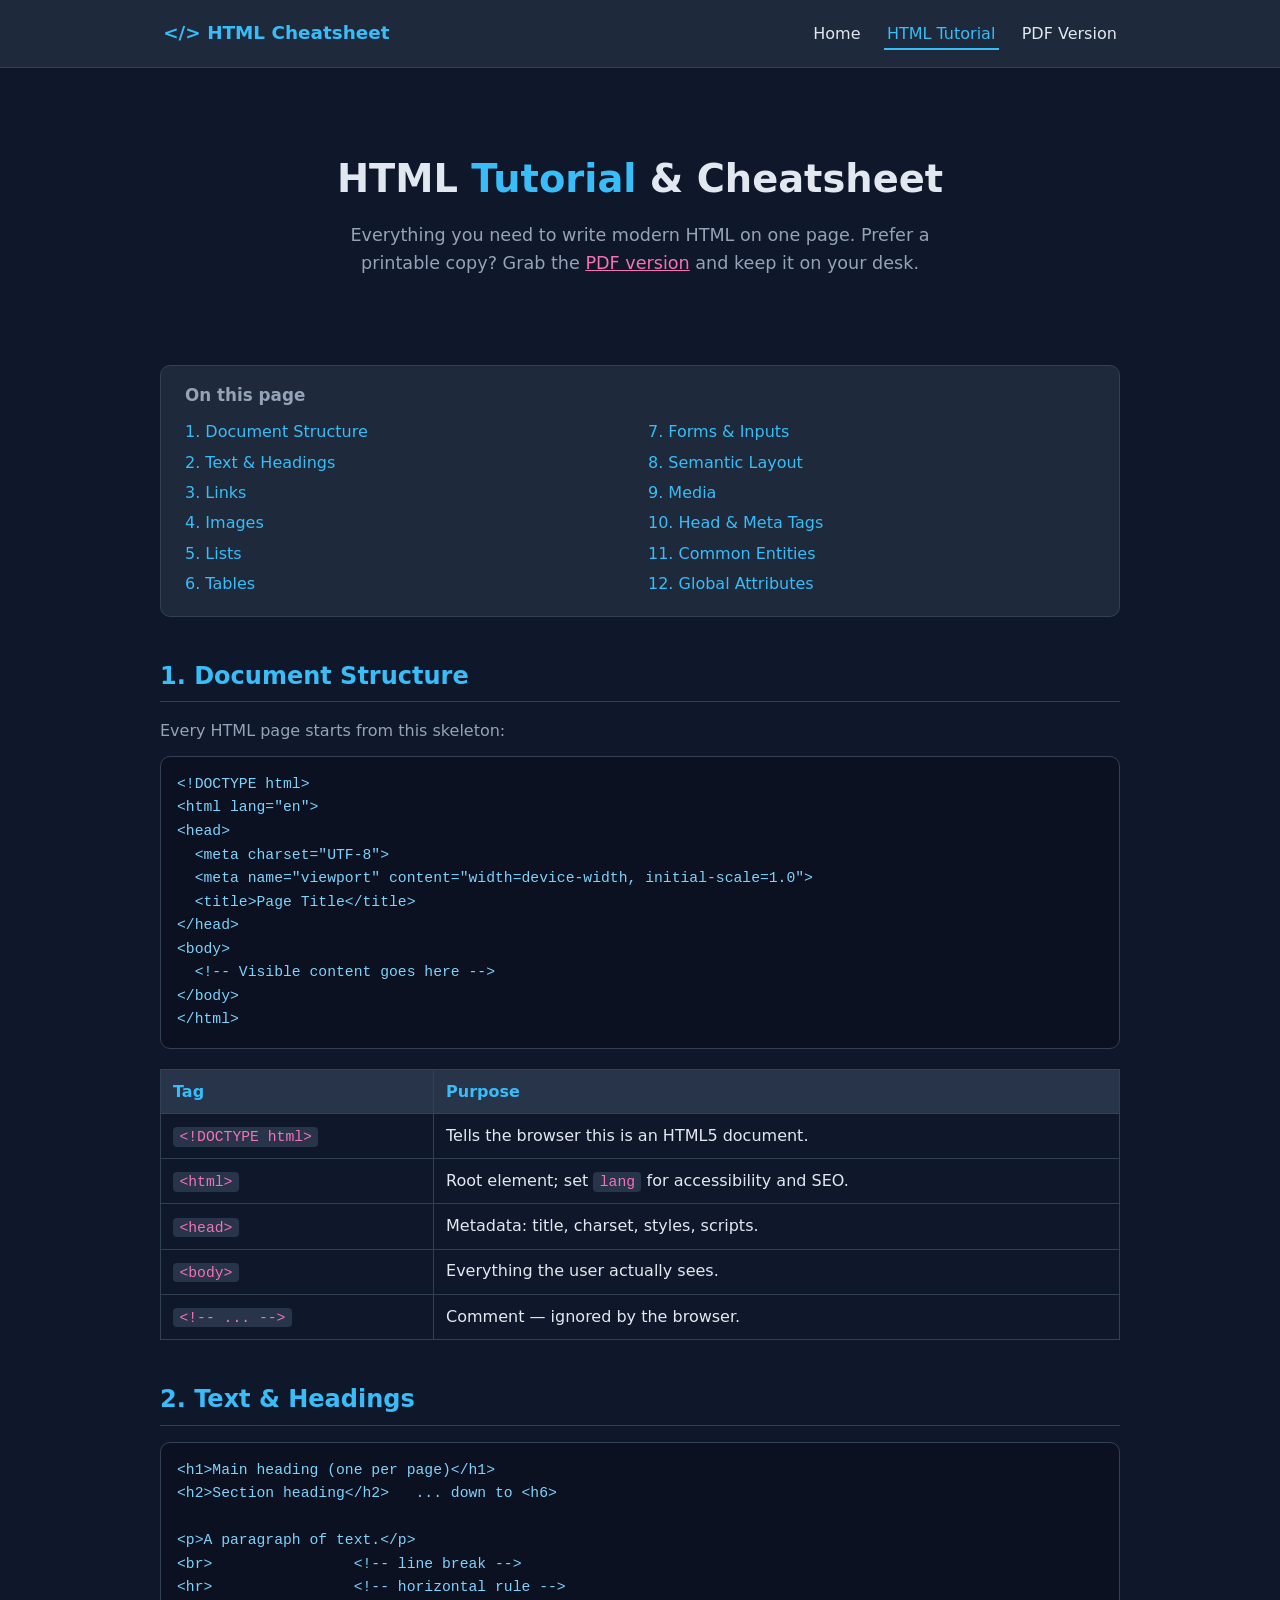
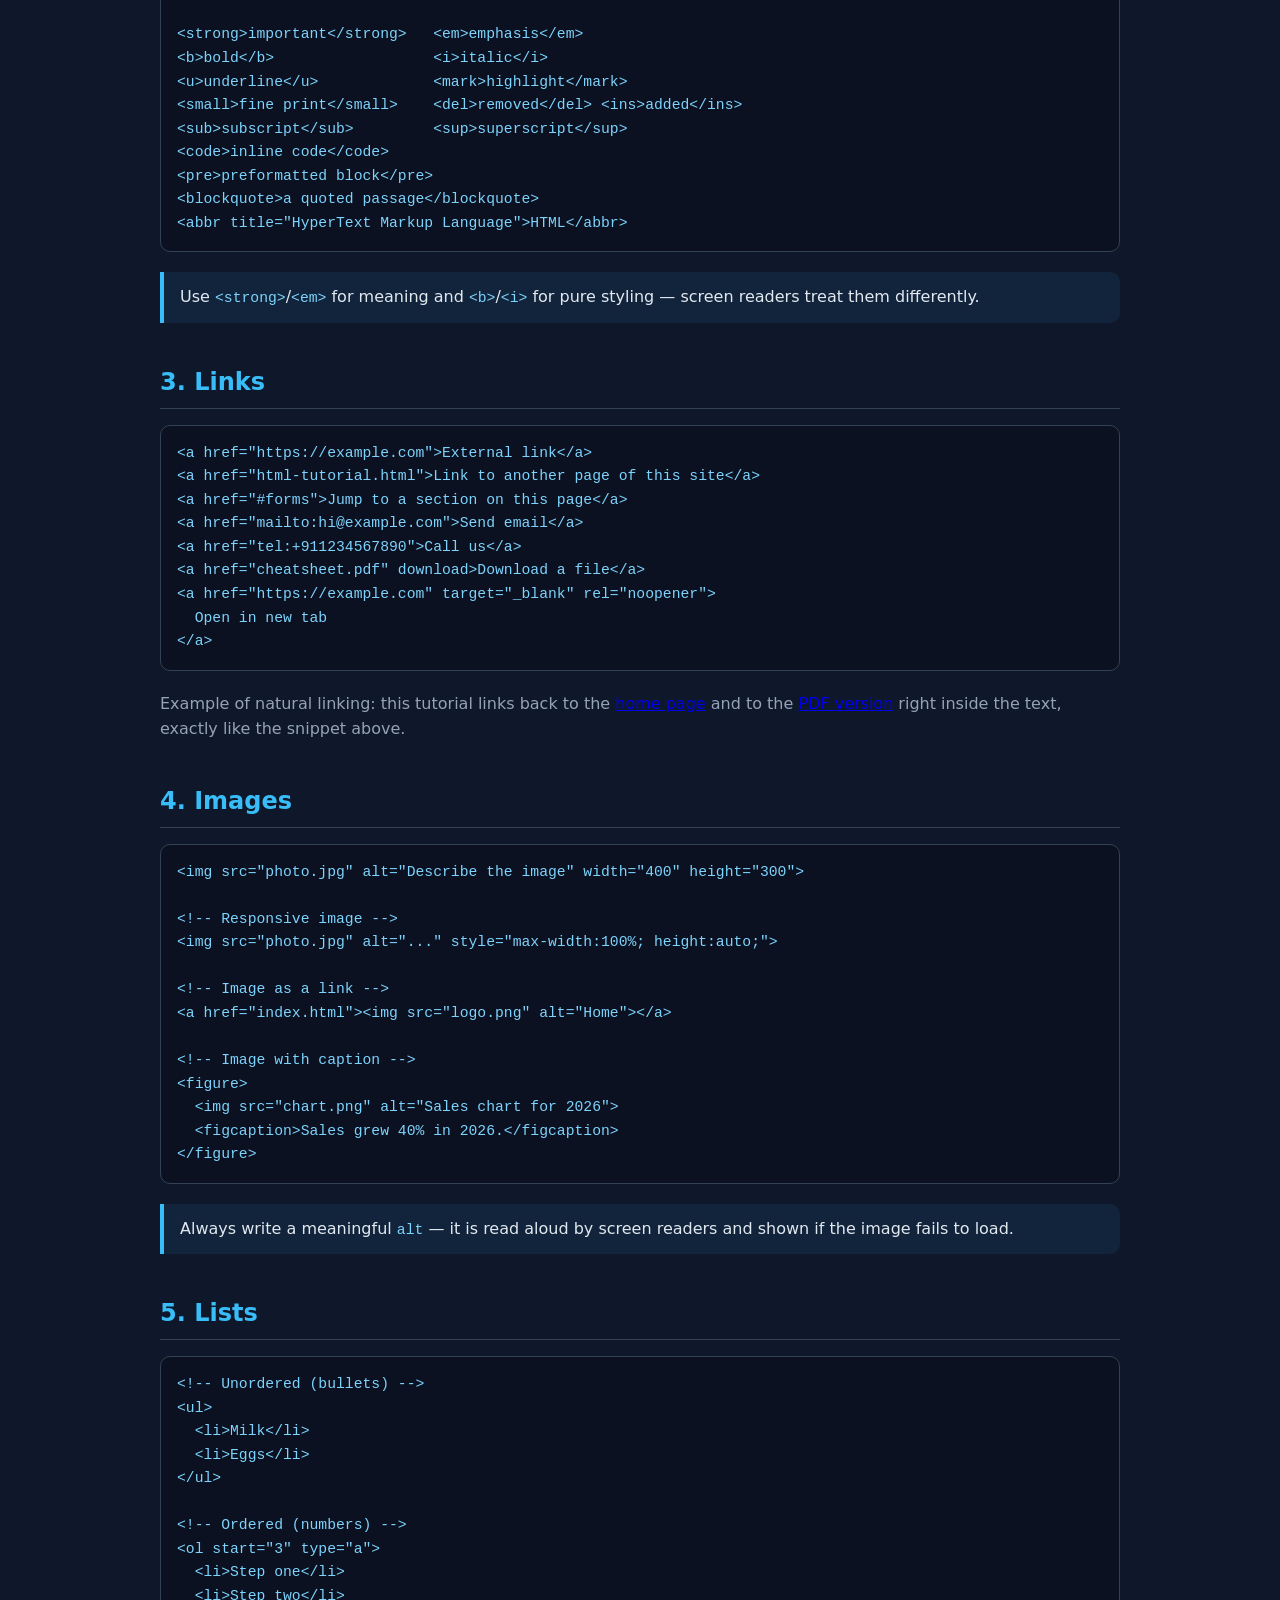
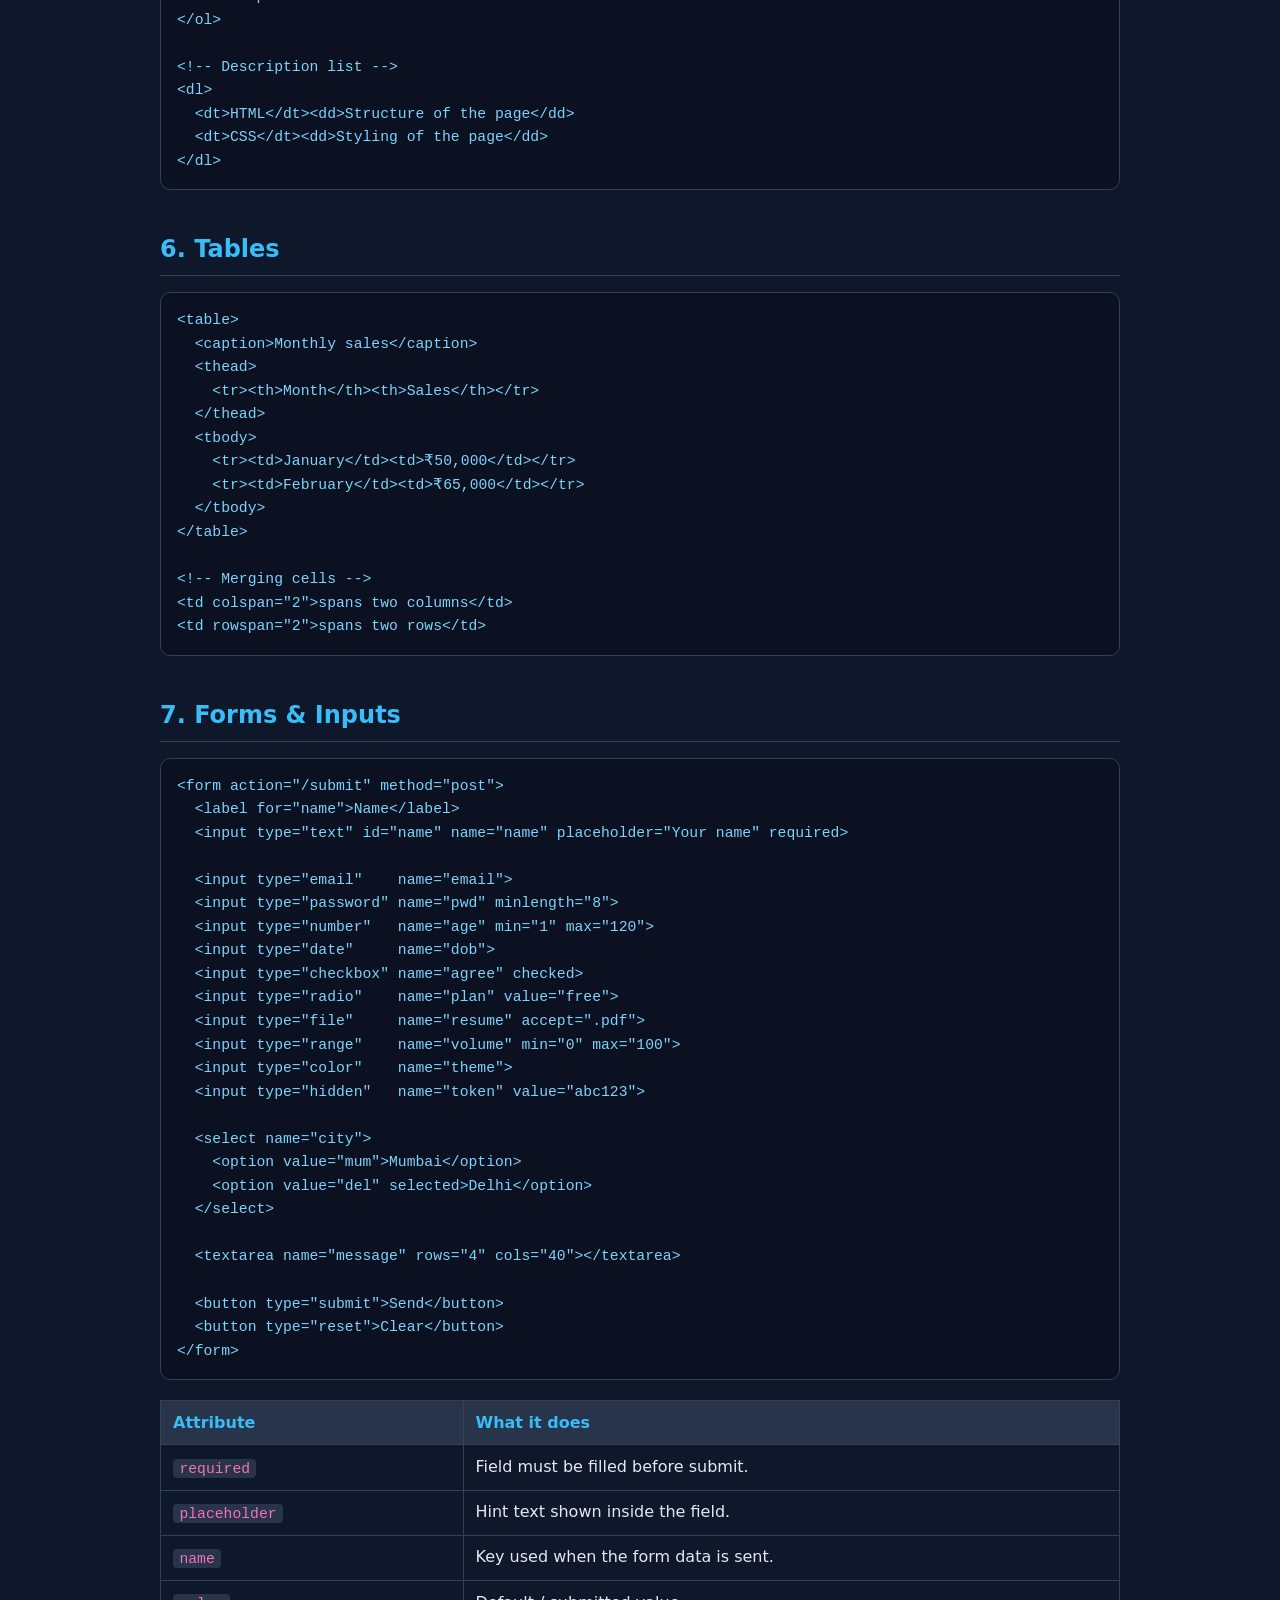
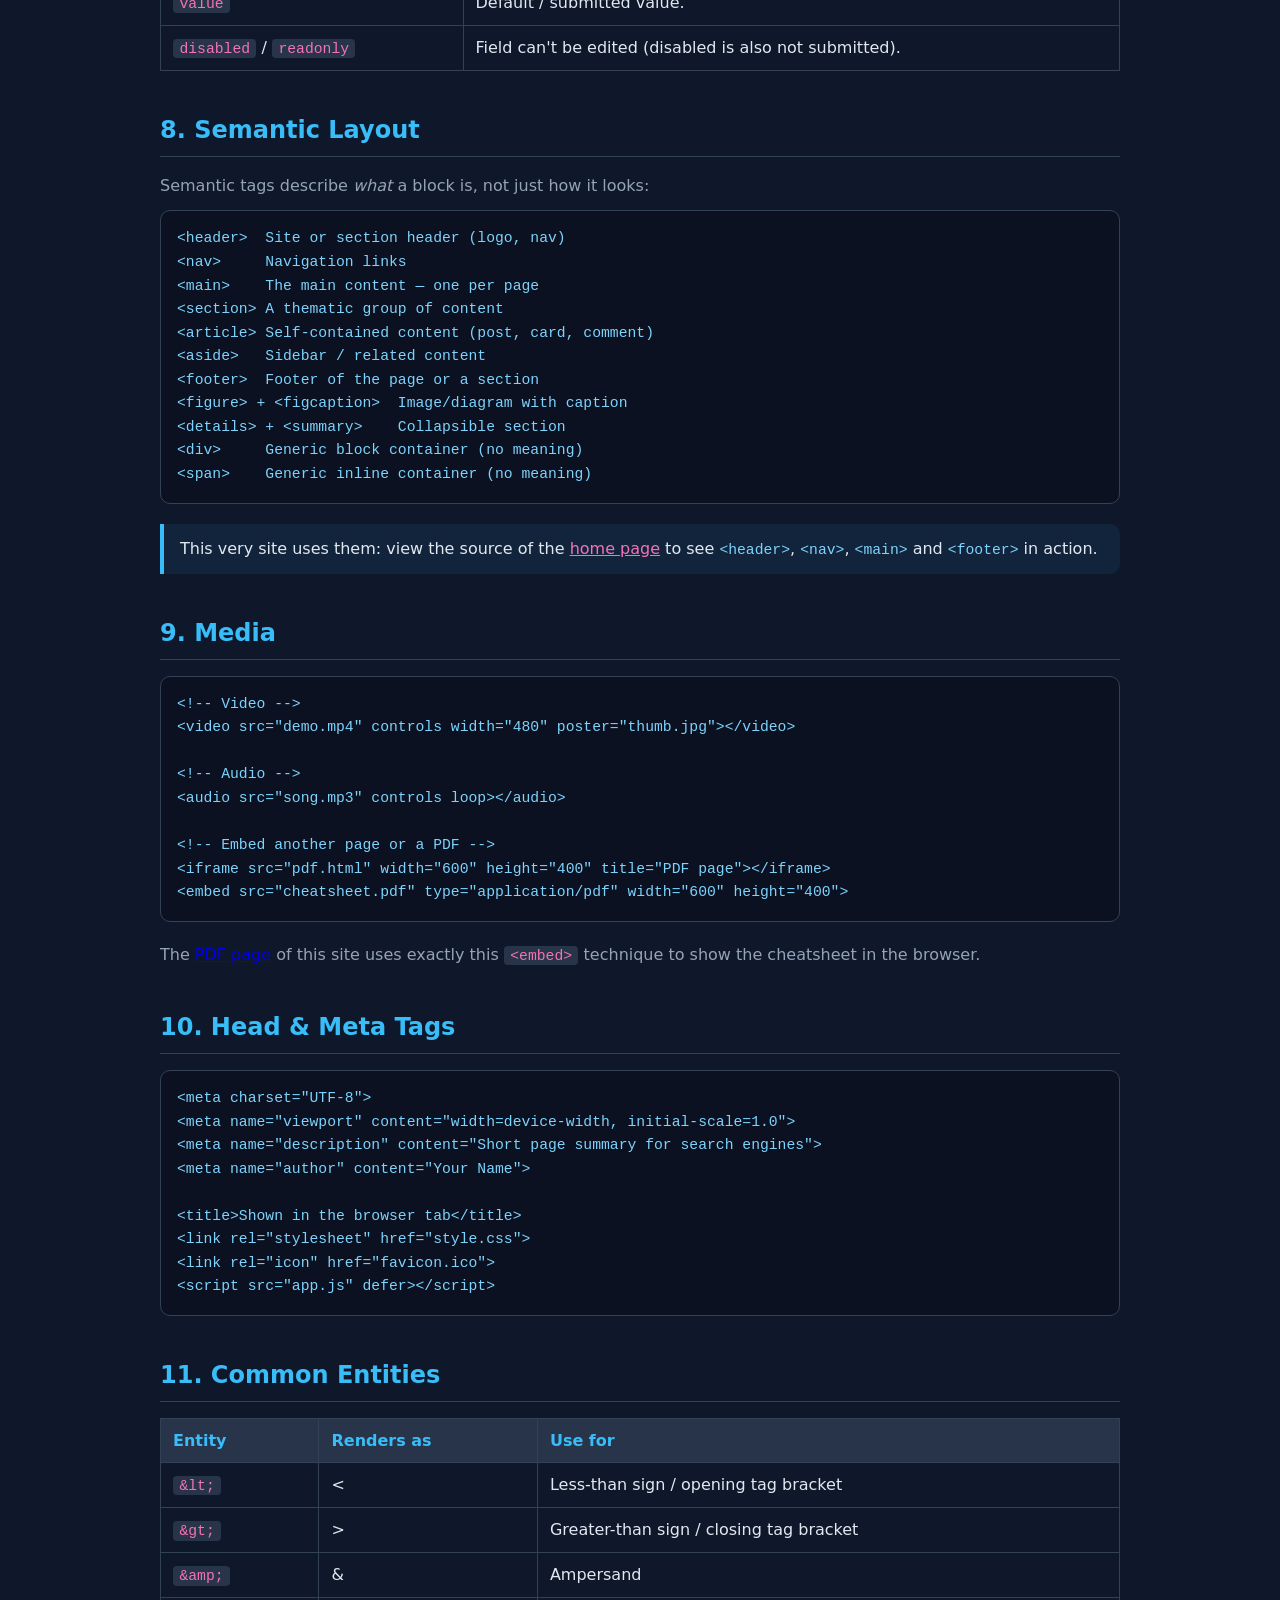
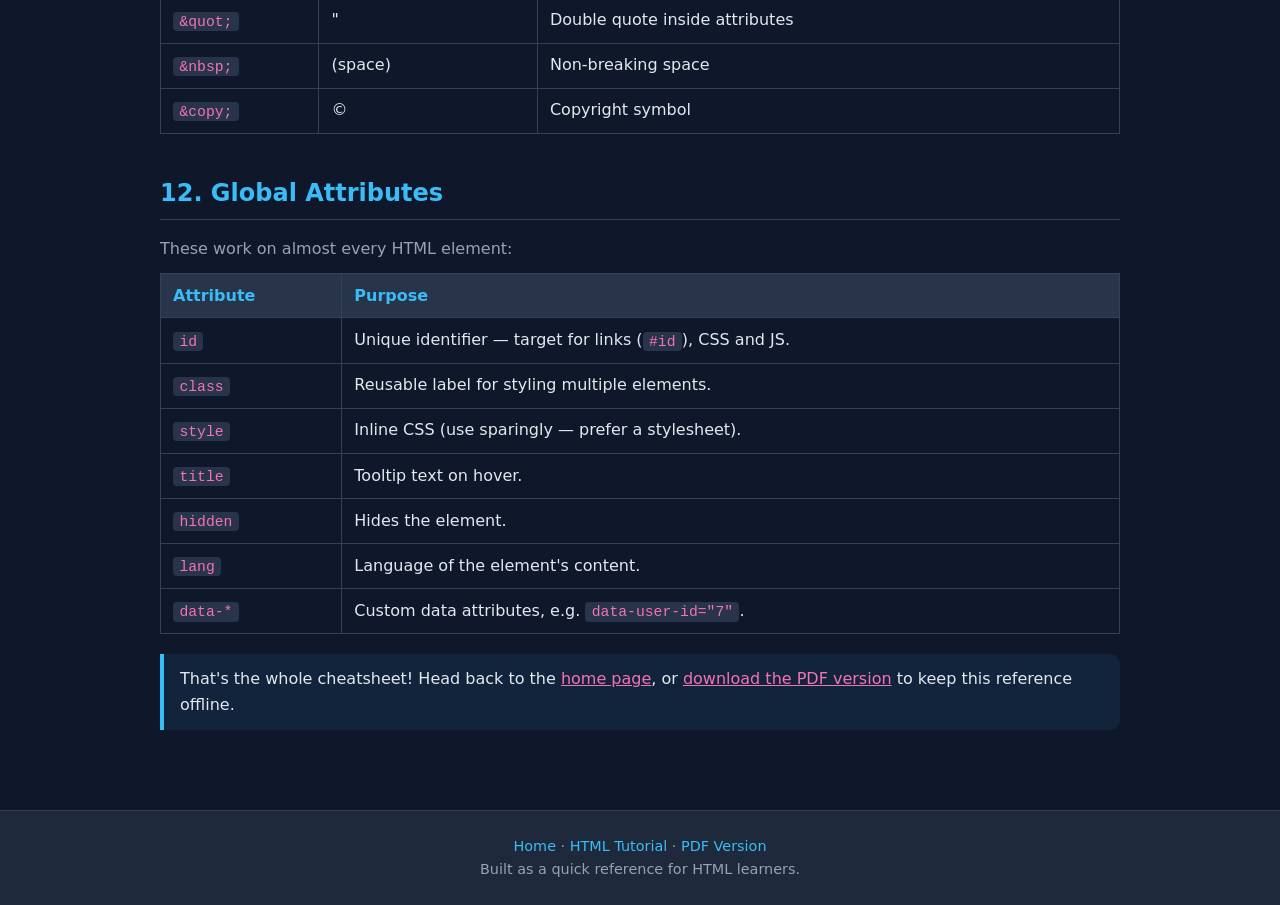
==== html-tutorial.html @ f1f3edaf "Add HTML cheatsheet site with home, tutorial and PDF pages" ====
<!DOCTYPE html>
<html lang="en">
<head>
  <meta charset="UTF-8">
  <meta name="viewport" content="width=device-width, initial-scale=1.0">
  <meta name="description" content="Complete HTML cheatsheet and tutorial: document structure, text, links, images, lists, tables, forms, semantic elements, media and meta tags.">
  <title>HTML Tutorial — HTML Cheatsheet</title>
  <link rel="stylesheet" href="style.css">
</head>
<body>

  <header>
    <nav class="nav">
      <a class="brand" href="index.html">&lt;/&gt; HTML Cheatsheet</a>
      <ul>
        <li><a href="index.html">Home</a></li>
        <li><a href="html-tutorial.html" class="active">HTML Tutorial</a></li>
        <li><a href="pdf.html">PDF Version</a></li>
      </ul>
    </nav>
  </header>

  <main>
    <section class="hero">
      <h1>HTML <span>Tutorial</span> &amp; Cheatsheet</h1>
      <p>
        Everything you need to write modern HTML on one page. Prefer a printable copy?
        Grab the <a href="pdf.html" style="color:var(--accent-2)">PDF version</a> and keep it on your desk.
      </p>
    </section>

    <nav class="toc" aria-label="Table of contents">
      <h2>On this page</h2>
      <ul>
        <li><a href="#structure">1. Document Structure</a></li>
        <li><a href="#text">2. Text &amp; Headings</a></li>
        <li><a href="#links">3. Links</a></li>
        <li><a href="#images">4. Images</a></li>
        <li><a href="#lists">5. Lists</a></li>
        <li><a href="#tables">6. Tables</a></li>
        <li><a href="#forms">7. Forms &amp; Inputs</a></li>
        <li><a href="#semantic">8. Semantic Layout</a></li>
        <li><a href="#media">9. Media</a></li>
        <li><a href="#meta">10. Head &amp; Meta Tags</a></li>
        <li><a href="#entities">11. Common Entities</a></li>
        <li><a href="#attributes">12. Global Attributes</a></li>
      </ul>
    </nav>

    <section class="sheet" id="structure">
      <h2>1. Document Structure</h2>
      <p>Every HTML page starts from this skeleton:</p>
      <pre><code>&lt;!DOCTYPE html&gt;
&lt;html lang="en"&gt;
&lt;head&gt;
  &lt;meta charset="UTF-8"&gt;
  &lt;meta name="viewport" content="width=device-width, initial-scale=1.0"&gt;
  &lt;title&gt;Page Title&lt;/title&gt;
&lt;/head&gt;
&lt;body&gt;
  &lt;!-- Visible content goes here --&gt;
&lt;/body&gt;
&lt;/html&gt;</code></pre>
      <table>
        <tr><th>Tag</th><th>Purpose</th></tr>
        <tr><td><code>&lt;!DOCTYPE html&gt;</code></td><td>Tells the browser this is an HTML5 document.</td></tr>
        <tr><td><code>&lt;html&gt;</code></td><td>Root element; set <code>lang</code> for accessibility and SEO.</td></tr>
        <tr><td><code>&lt;head&gt;</code></td><td>Metadata: title, charset, styles, scripts.</td></tr>
        <tr><td><code>&lt;body&gt;</code></td><td>Everything the user actually sees.</td></tr>
        <tr><td><code>&lt;!-- ... --&gt;</code></td><td>Comment — ignored by the browser.</td></tr>
      </table>
    </section>

    <section class="sheet" id="text">
      <h2>2. Text &amp; Headings</h2>
      <pre><code>&lt;h1&gt;Main heading (one per page)&lt;/h1&gt;
&lt;h2&gt;Section heading&lt;/h2&gt;   ... down to &lt;h6&gt;

&lt;p&gt;A paragraph of text.&lt;/p&gt;
&lt;br&gt;                &lt;!-- line break --&gt;
&lt;hr&gt;                &lt;!-- horizontal rule --&gt;

&lt;strong&gt;important&lt;/strong&gt;   &lt;em&gt;emphasis&lt;/em&gt;
&lt;b&gt;bold&lt;/b&gt;                  &lt;i&gt;italic&lt;/i&gt;
&lt;u&gt;underline&lt;/u&gt;             &lt;mark&gt;highlight&lt;/mark&gt;
&lt;small&gt;fine print&lt;/small&gt;    &lt;del&gt;removed&lt;/del&gt; &lt;ins&gt;added&lt;/ins&gt;
&lt;sub&gt;subscript&lt;/sub&gt;         &lt;sup&gt;superscript&lt;/sup&gt;
&lt;code&gt;inline code&lt;/code&gt;
&lt;pre&gt;preformatted block&lt;/pre&gt;
&lt;blockquote&gt;a quoted passage&lt;/blockquote&gt;
&lt;abbr title="HyperText Markup Language"&gt;HTML&lt;/abbr&gt;</code></pre>
      <div class="note">
        Use <code>&lt;strong&gt;</code>/<code>&lt;em&gt;</code> for meaning and
        <code>&lt;b&gt;</code>/<code>&lt;i&gt;</code> for pure styling — screen readers treat them differently.
      </div>
    </section>

    <section class="sheet" id="links">
      <h2>3. Links</h2>
      <pre><code>&lt;a href="https://example.com"&gt;External link&lt;/a&gt;
&lt;a href="html-tutorial.html"&gt;Link to another page of this site&lt;/a&gt;
&lt;a href="#forms"&gt;Jump to a section on this page&lt;/a&gt;
&lt;a href="mailto:hi@example.com"&gt;Send email&lt;/a&gt;
&lt;a href="tel:+911234567890"&gt;Call us&lt;/a&gt;
&lt;a href="cheatsheet.pdf" download&gt;Download a file&lt;/a&gt;
&lt;a href="https://example.com" target="_blank" rel="noopener"&gt;
  Open in new tab
&lt;/a&gt;</code></pre>
      <p>
        Example of natural linking: this tutorial links back to the
        <a href="index.html">home page</a> and to the <a href="pdf.html">PDF version</a>
        right inside the text, exactly like the snippet above.
      </p>
    </section>

    <section class="sheet" id="images">
      <h2>4. Images</h2>
      <pre><code>&lt;img src="photo.jpg" alt="Describe the image" width="400" height="300"&gt;

&lt;!-- Responsive image --&gt;
&lt;img src="photo.jpg" alt="..." style="max-width:100%; height:auto;"&gt;

&lt;!-- Image as a link --&gt;
&lt;a href="index.html"&gt;&lt;img src="logo.png" alt="Home"&gt;&lt;/a&gt;

&lt;!-- Image with caption --&gt;
&lt;figure&gt;
  &lt;img src="chart.png" alt="Sales chart for 2026"&gt;
  &lt;figcaption&gt;Sales grew 40% in 2026.&lt;/figcaption&gt;
&lt;/figure&gt;</code></pre>
      <div class="note">Always write a meaningful <code>alt</code> — it is read aloud by screen readers and shown if the image fails to load.</div>
    </section>

    <section class="sheet" id="lists">
      <h2>5. Lists</h2>
      <pre><code>&lt;!-- Unordered (bullets) --&gt;
&lt;ul&gt;
  &lt;li&gt;Milk&lt;/li&gt;
  &lt;li&gt;Eggs&lt;/li&gt;
&lt;/ul&gt;

&lt;!-- Ordered (numbers) --&gt;
&lt;ol start="3" type="a"&gt;
  &lt;li&gt;Step one&lt;/li&gt;
  &lt;li&gt;Step two&lt;/li&gt;
&lt;/ol&gt;

&lt;!-- Description list --&gt;
&lt;dl&gt;
  &lt;dt&gt;HTML&lt;/dt&gt;&lt;dd&gt;Structure of the page&lt;/dd&gt;
  &lt;dt&gt;CSS&lt;/dt&gt;&lt;dd&gt;Styling of the page&lt;/dd&gt;
&lt;/dl&gt;</code></pre>
    </section>

    <section class="sheet" id="tables">
      <h2>6. Tables</h2>
      <pre><code>&lt;table&gt;
  &lt;caption&gt;Monthly sales&lt;/caption&gt;
  &lt;thead&gt;
    &lt;tr&gt;&lt;th&gt;Month&lt;/th&gt;&lt;th&gt;Sales&lt;/th&gt;&lt;/tr&gt;
  &lt;/thead&gt;
  &lt;tbody&gt;
    &lt;tr&gt;&lt;td&gt;January&lt;/td&gt;&lt;td&gt;₹50,000&lt;/td&gt;&lt;/tr&gt;
    &lt;tr&gt;&lt;td&gt;February&lt;/td&gt;&lt;td&gt;₹65,000&lt;/td&gt;&lt;/tr&gt;
  &lt;/tbody&gt;
&lt;/table&gt;

&lt;!-- Merging cells --&gt;
&lt;td colspan="2"&gt;spans two columns&lt;/td&gt;
&lt;td rowspan="2"&gt;spans two rows&lt;/td&gt;</code></pre>
    </section>

    <section class="sheet" id="forms">
      <h2>7. Forms &amp; Inputs</h2>
      <pre><code>&lt;form action="/submit" method="post"&gt;
  &lt;label for="name"&gt;Name&lt;/label&gt;
  &lt;input type="text" id="name" name="name" placeholder="Your name" required&gt;

  &lt;input type="email"    name="email"&gt;
  &lt;input type="password" name="pwd" minlength="8"&gt;
  &lt;input type="number"   name="age" min="1" max="120"&gt;
  &lt;input type="date"     name="dob"&gt;
  &lt;input type="checkbox" name="agree" checked&gt;
  &lt;input type="radio"    name="plan" value="free"&gt;
  &lt;input type="file"     name="resume" accept=".pdf"&gt;
  &lt;input type="range"    name="volume" min="0" max="100"&gt;
  &lt;input type="color"    name="theme"&gt;
  &lt;input type="hidden"   name="token" value="abc123"&gt;

  &lt;select name="city"&gt;
    &lt;option value="mum"&gt;Mumbai&lt;/option&gt;
    &lt;option value="del" selected&gt;Delhi&lt;/option&gt;
  &lt;/select&gt;

  &lt;textarea name="message" rows="4" cols="40"&gt;&lt;/textarea&gt;

  &lt;button type="submit"&gt;Send&lt;/button&gt;
  &lt;button type="reset"&gt;Clear&lt;/button&gt;
&lt;/form&gt;</code></pre>
      <table>
        <tr><th>Attribute</th><th>What it does</th></tr>
        <tr><td><code>required</code></td><td>Field must be filled before submit.</td></tr>
        <tr><td><code>placeholder</code></td><td>Hint text shown inside the field.</td></tr>
        <tr><td><code>name</code></td><td>Key used when the form data is sent.</td></tr>
        <tr><td><code>value</code></td><td>Default / submitted value.</td></tr>
        <tr><td><code>disabled</code> / <code>readonly</code></td><td>Field can't be edited (disabled is also not submitted).</td></tr>
      </table>
    </section>

    <section class="sheet" id="semantic">
      <h2>8. Semantic Layout</h2>
      <p>Semantic tags describe <em>what</em> a block is, not just how it looks:</p>
      <pre><code>&lt;header&gt;  Site or section header (logo, nav)
&lt;nav&gt;     Navigation links
&lt;main&gt;    The main content — one per page
&lt;section&gt; A thematic group of content
&lt;article&gt; Self-contained content (post, card, comment)
&lt;aside&gt;   Sidebar / related content
&lt;footer&gt;  Footer of the page or a section
&lt;figure&gt; + &lt;figcaption&gt;  Image/diagram with caption
&lt;details&gt; + &lt;summary&gt;    Collapsible section
&lt;div&gt;     Generic block container (no meaning)
&lt;span&gt;    Generic inline container (no meaning)</code></pre>
      <div class="note">
        This very site uses them: view the source of the
        <a href="index.html">home page</a> to see <code>&lt;header&gt;</code>,
        <code>&lt;nav&gt;</code>, <code>&lt;main&gt;</code> and <code>&lt;footer&gt;</code> in action.
      </div>
    </section>

    <section class="sheet" id="media">
      <h2>9. Media</h2>
      <pre><code>&lt;!-- Video --&gt;
&lt;video src="demo.mp4" controls width="480" poster="thumb.jpg"&gt;&lt;/video&gt;

&lt;!-- Audio --&gt;
&lt;audio src="song.mp3" controls loop&gt;&lt;/audio&gt;

&lt;!-- Embed another page or a PDF --&gt;
&lt;iframe src="pdf.html" width="600" height="400" title="PDF page"&gt;&lt;/iframe&gt;
&lt;embed src="cheatsheet.pdf" type="application/pdf" width="600" height="400"&gt;</code></pre>
      <p>
        The <a href="pdf.html">PDF page</a> of this site uses exactly this
        <code>&lt;embed&gt;</code> technique to show the cheatsheet in the browser.
      </p>
    </section>

    <section class="sheet" id="meta">
      <h2>10. Head &amp; Meta Tags</h2>
      <pre><code>&lt;meta charset="UTF-8"&gt;
&lt;meta name="viewport" content="width=device-width, initial-scale=1.0"&gt;
&lt;meta name="description" content="Short page summary for search engines"&gt;
&lt;meta name="author" content="Your Name"&gt;

&lt;title&gt;Shown in the browser tab&lt;/title&gt;
&lt;link rel="stylesheet" href="style.css"&gt;
&lt;link rel="icon" href="favicon.ico"&gt;
&lt;script src="app.js" defer&gt;&lt;/script&gt;</code></pre>
    </section>

    <section class="sheet" id="entities">
      <h2>11. Common Entities</h2>
      <table>
        <tr><th>Entity</th><th>Renders as</th><th>Use for</th></tr>
        <tr><td><code>&amp;lt;</code></td><td>&lt;</td><td>Less-than sign / opening tag bracket</td></tr>
        <tr><td><code>&amp;gt;</code></td><td>&gt;</td><td>Greater-than sign / closing tag bracket</td></tr>
        <tr><td><code>&amp;amp;</code></td><td>&amp;</td><td>Ampersand</td></tr>
        <tr><td><code>&amp;quot;</code></td><td>"</td><td>Double quote inside attributes</td></tr>
        <tr><td><code>&amp;nbsp;</code></td><td>(space)</td><td>Non-breaking space</td></tr>
        <tr><td><code>&amp;copy;</code></td><td>©</td><td>Copyright symbol</td></tr>
      </table>
    </section>

    <section class="sheet" id="attributes">
      <h2>12. Global Attributes</h2>
      <p>These work on almost every HTML element:</p>
      <table>
        <tr><th>Attribute</th><th>Purpose</th></tr>
        <tr><td><code>id</code></td><td>Unique identifier — target for links (<code>#id</code>), CSS and JS.</td></tr>
        <tr><td><code>class</code></td><td>Reusable label for styling multiple elements.</td></tr>
        <tr><td><code>style</code></td><td>Inline CSS (use sparingly — prefer a stylesheet).</td></tr>
        <tr><td><code>title</code></td><td>Tooltip text on hover.</td></tr>
        <tr><td><code>hidden</code></td><td>Hides the element.</td></tr>
        <tr><td><code>lang</code></td><td>Language of the element's content.</td></tr>
        <tr><td><code>data-*</code></td><td>Custom data attributes, e.g. <code>data-user-id="7"</code>.</td></tr>
      </table>

      <div class="note">
        That's the whole cheatsheet! Head back to the <a href="index.html">home page</a>,
        or <a href="pdf.html">download the PDF version</a> to keep this reference offline.
      </div>
    </section>
  </main>

  <footer>
    <p>
      <a href="index.html">Home</a> ·
      <a href="html-tutorial.html">HTML Tutorial</a> ·
      <a href="pdf.html">PDF Version</a>
    </p>
    <p>Built as a quick reference for HTML learners.</p>
  </footer>

</body>
</html>
---- style.css ----
/* Shared styles for the HTML Cheatsheet site */
:root {
  --bg: #0f172a;
  --surface: #1e293b;
  --surface-2: #273449;
  --text: #e2e8f0;
  --muted: #94a3b8;
  --accent: #38bdf8;
  --accent-2: #f472b6;
  --code-bg: #0b1120;
  --border: #334155;
  --radius: 10px;
}

* {
  margin: 0;
  padding: 0;
  box-sizing: border-box;
}

body {
  font-family: "Segoe UI", system-ui, -apple-system, sans-serif;
  background: var(--bg);
  color: var(--text);
  line-height: 1.6;
}

/* ---------- Navigation ---------- */
header {
  background: var(--surface);
  border-bottom: 1px solid var(--border);
  position: sticky;
  top: 0;
  z-index: 10;
}

.nav {
  max-width: 1000px;
  margin: 0 auto;
  padding: 0.75rem 1.25rem;
  display: flex;
  align-items: center;
  justify-content: space-between;
  flex-wrap: wrap;
  gap: 0.5rem;
}

.nav .brand {
  font-weight: 700;
  font-size: 1.15rem;
  color: var(--accent);
  text-decoration: none;
}

.nav ul {
  display: flex;
  gap: 1.25rem;
  list-style: none;
}

.nav a {
  color: var(--text);
  text-decoration: none;
  padding: 0.35rem 0.2rem;
  border-bottom: 2px solid transparent;
}

.nav a:hover {
  color: var(--accent);
}

.nav a.active {
  color: var(--accent);
  border-bottom-color: var(--accent);
}

/* ---------- Layout ---------- */
main {
  max-width: 1000px;
  margin: 0 auto;
  padding: 2rem 1.25rem 4rem;
}

.hero {
  text-align: center;
  padding: 3rem 1rem 2.5rem;
}

.hero h1 {
  font-size: 2.4rem;
  margin-bottom: 0.75rem;
}

.hero h1 span {
  color: var(--accent);
}

.hero p {
  color: var(--muted);
  max-width: 640px;
  margin: 0 auto 1.5rem;
  font-size: 1.1rem;
}

.btn {
  display: inline-block;
  padding: 0.7rem 1.4rem;
  border-radius: var(--radius);
  text-decoration: none;
  font-weight: 600;
  margin: 0.25rem;
}

.btn-primary {
  background: var(--accent);
  color: #082f49;
}

.btn-primary:hover {
  background: #7dd3fc;
}

.btn-outline {
  border: 1px solid var(--accent);
  color: var(--accent);
}

.btn-outline:hover {
  background: rgba(56, 189, 248, 0.12);
}

.cards {
  display: grid;
  grid-template-columns: repeat(auto-fit, minmax(260px, 1fr));
  gap: 1.25rem;
  margin-top: 1.5rem;
}

.card {
  background: var(--surface);
  border: 1px solid var(--border);
  border-radius: var(--radius);
  padding: 1.5rem;
}

.card h3 {
  margin-bottom: 0.5rem;
  color: var(--accent);
}

.card p {
  color: var(--muted);
  margin-bottom: 1rem;
}

.card a.more {
  color: var(--accent-2);
  text-decoration: none;
  font-weight: 600;
}

.card a.more:hover {
  text-decoration: underline;
}

/* ---------- Cheatsheet sections ---------- */
section.sheet {
  margin-top: 2.5rem;
}

section.sheet h2 {
  color: var(--accent);
  border-bottom: 1px solid var(--border);
  padding-bottom: 0.4rem;
  margin-bottom: 1rem;
}

section.sheet p {
  color: var(--muted);
  margin-bottom: 0.75rem;
}

pre {
  background: var(--code-bg);
  border: 1px solid var(--border);
  border-radius: var(--radius);
  padding: 1rem;
  overflow-x: auto;
  margin: 0.75rem 0 1.25rem;
}

code {
  font-family: Consolas, "Courier New", monospace;
  font-size: 0.92rem;
  color: #7dd3fc;
}

p code, li code, td code {
  background: var(--surface-2);
  padding: 0.1rem 0.4rem;
  border-radius: 4px;
  color: var(--accent-2);
}

table {
  width: 100%;
  border-collapse: collapse;
  margin: 0.75rem 0 1.25rem;
}

th, td {
  border: 1px solid var(--border);
  padding: 0.55rem 0.75rem;
  text-align: left;
  vertical-align: top;
}

th {
  background: var(--surface-2);
  color: var(--accent);
}

td {
  color: var(--text);
}

.toc {
  background: var(--surface);
  border: 1px solid var(--border);
  border-radius: var(--radius);
  padding: 1rem 1.5rem;
  margin-top: 1.5rem;
}

.toc h2 {
  font-size: 1.05rem;
  color: var(--muted);
  margin-bottom: 0.5rem;
}

.toc ul {
  columns: 2;
  list-style: none;
}

.toc a {
  color: var(--accent);
  text-decoration: none;
  line-height: 1.9;
}

.toc a:hover {
  text-decoration: underline;
}

.note {
  background: rgba(56, 189, 248, 0.08);
  border-left: 4px solid var(--accent);
  border-radius: 0 var(--radius) var(--radius) 0;
  padding: 0.75rem 1rem;
  margin: 1rem 0;
  color: var(--text);
}

.note a {
  color: var(--accent-2);
}

/* ---------- PDF page ---------- */
.pdf-frame {
  width: 100%;
  height: 75vh;
  border: 1px solid var(--border);
  border-radius: var(--radius);
  background: #fff;
  margin-top: 1.25rem;
}

/* ---------- Footer ---------- */
footer {
  border-top: 1px solid var(--border);
  background: var(--surface);
  padding: 1.5rem 1.25rem;
  text-align: center;
  color: var(--muted);
  font-size: 0.9rem;
}

footer a {
  color: var(--accent);
  text-decoration: none;
}

footer a:hover {
  text-decoration: underline;
}

@media (max-width: 600px) {
  .hero h1 { font-size: 1.8rem; }
  .toc ul { columns: 1; }
}
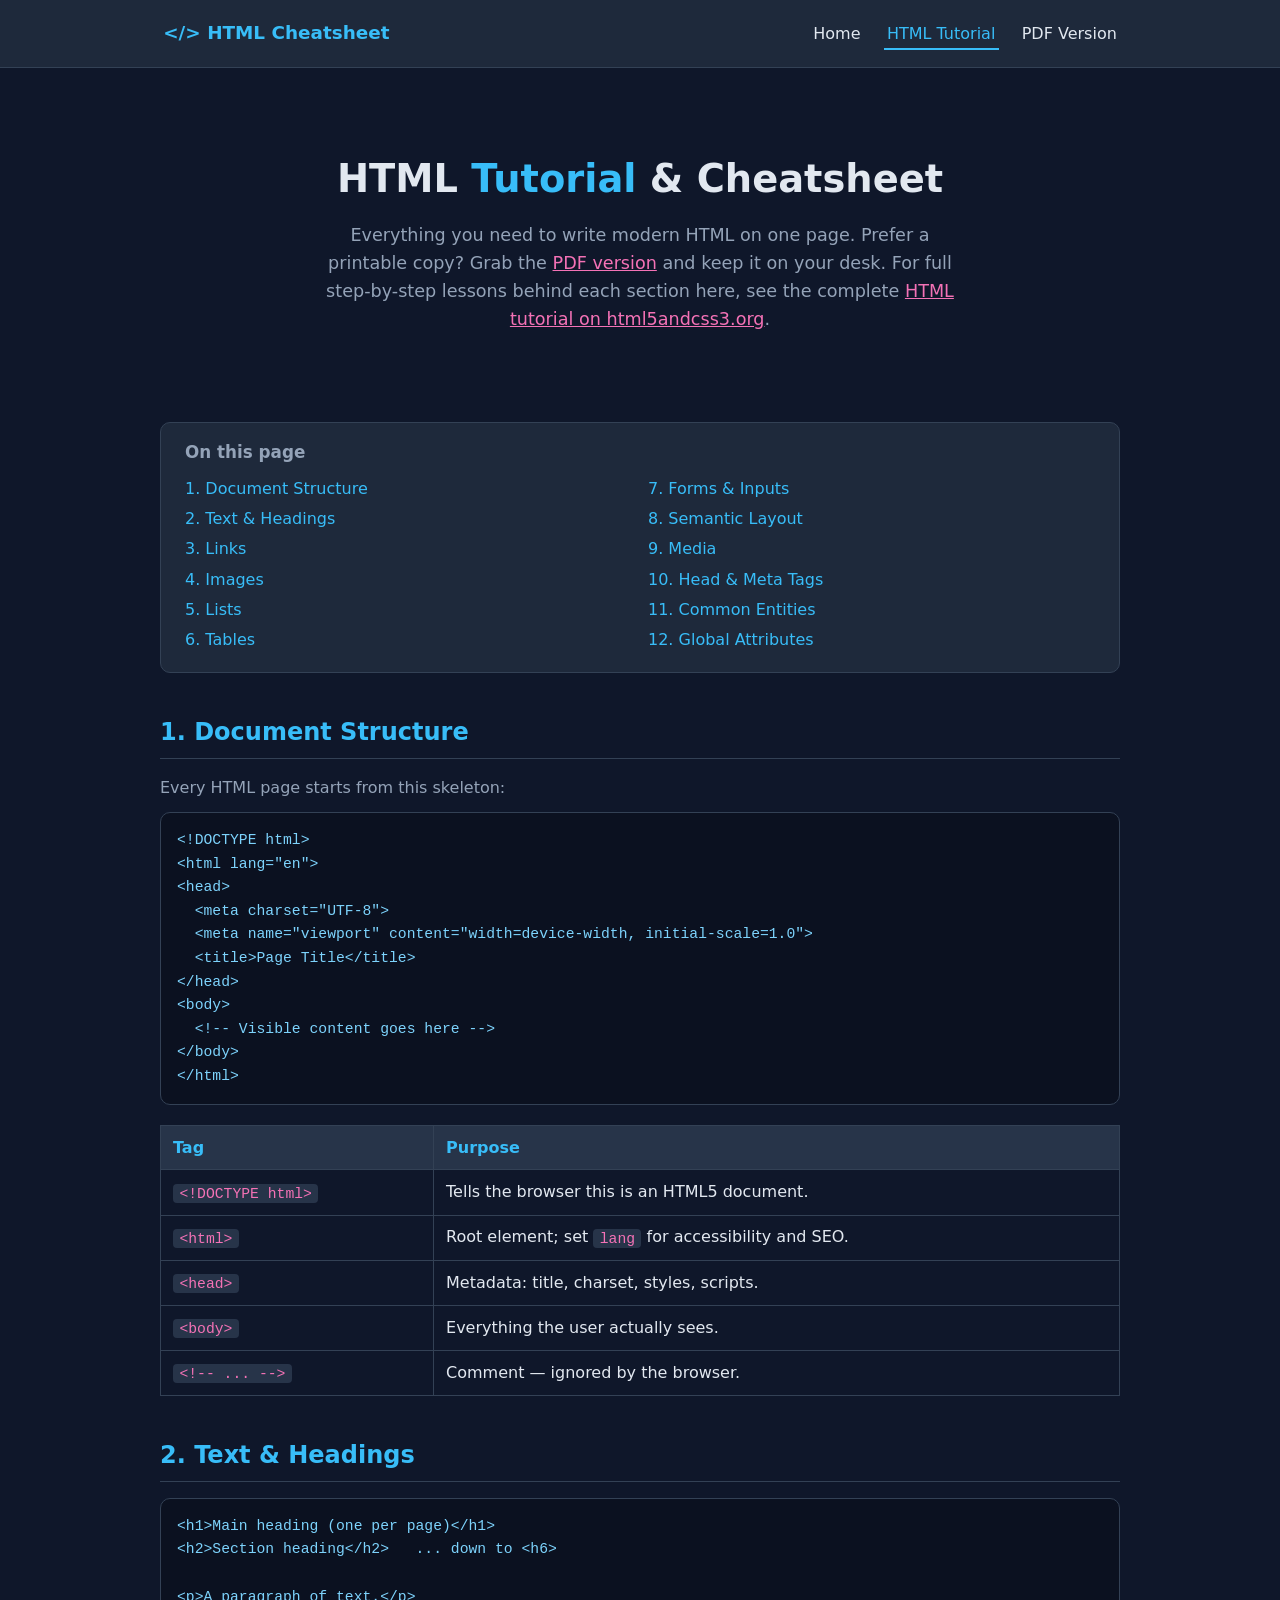
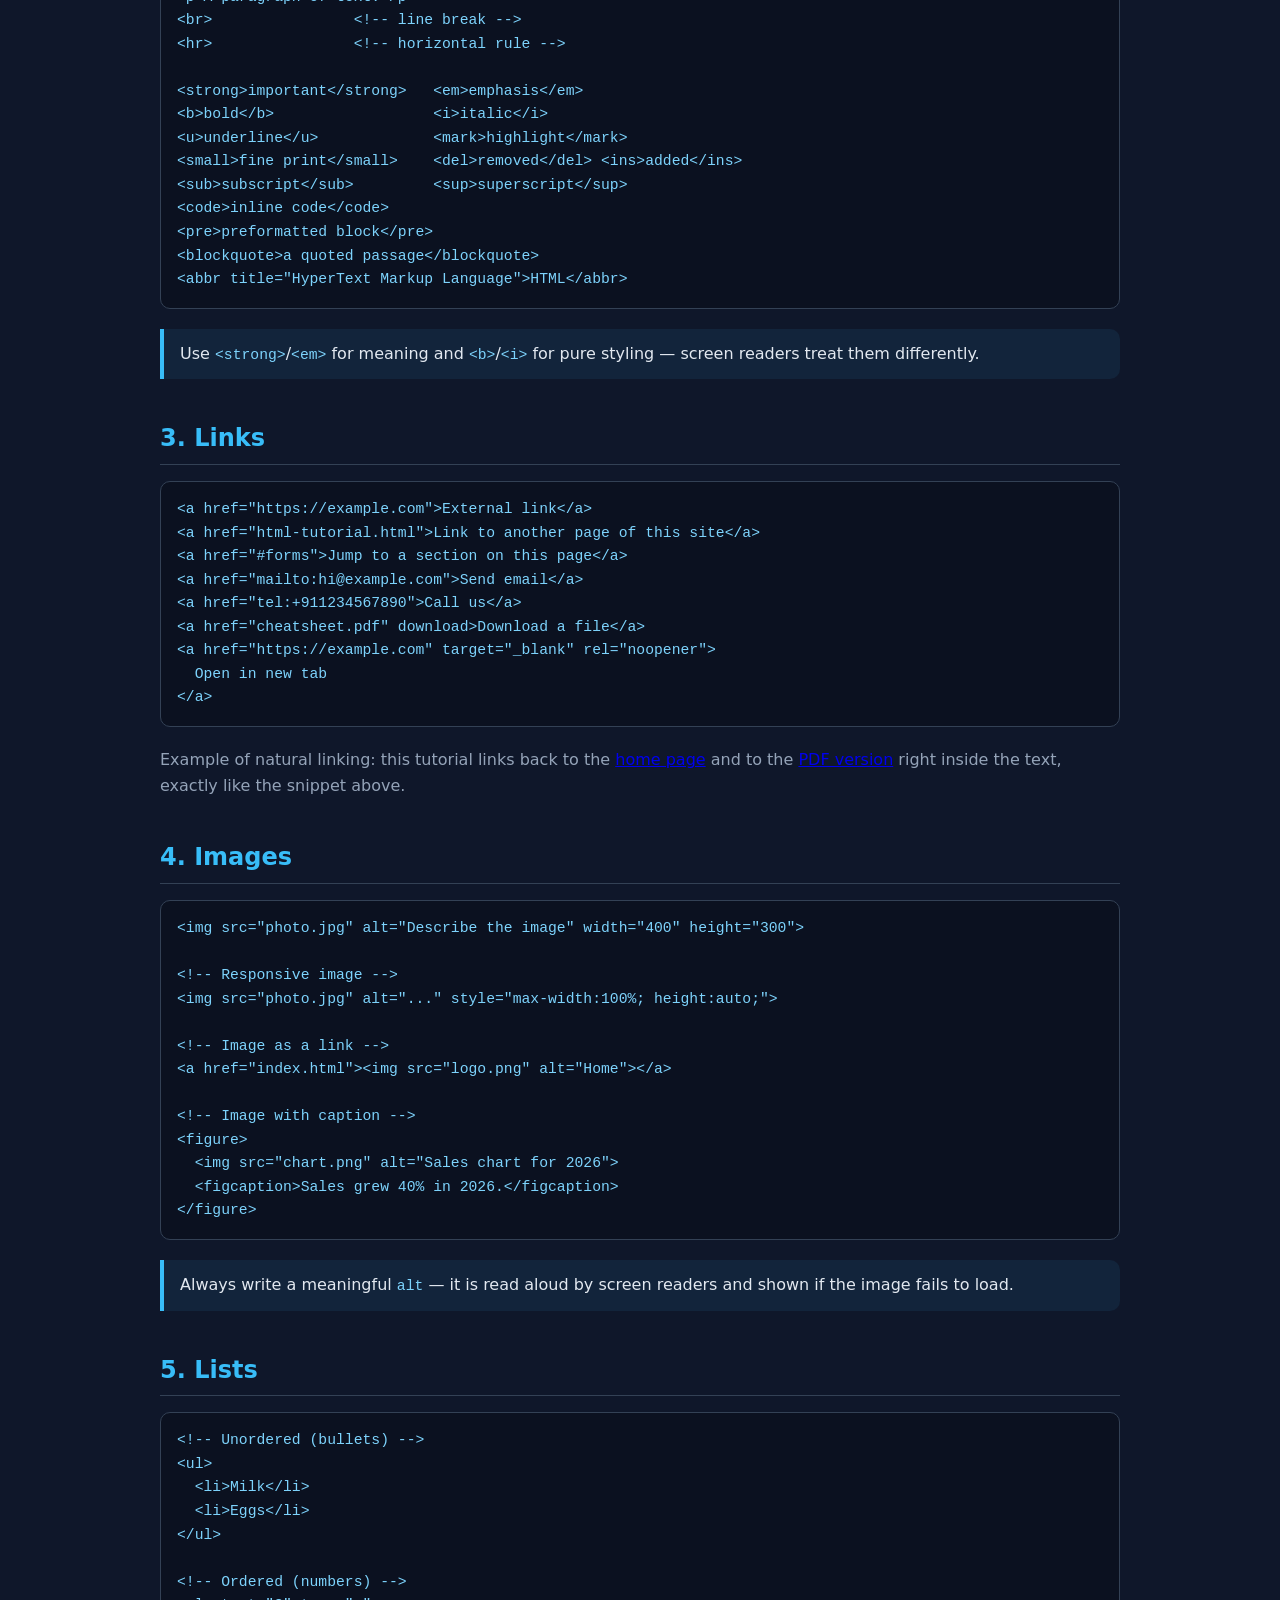
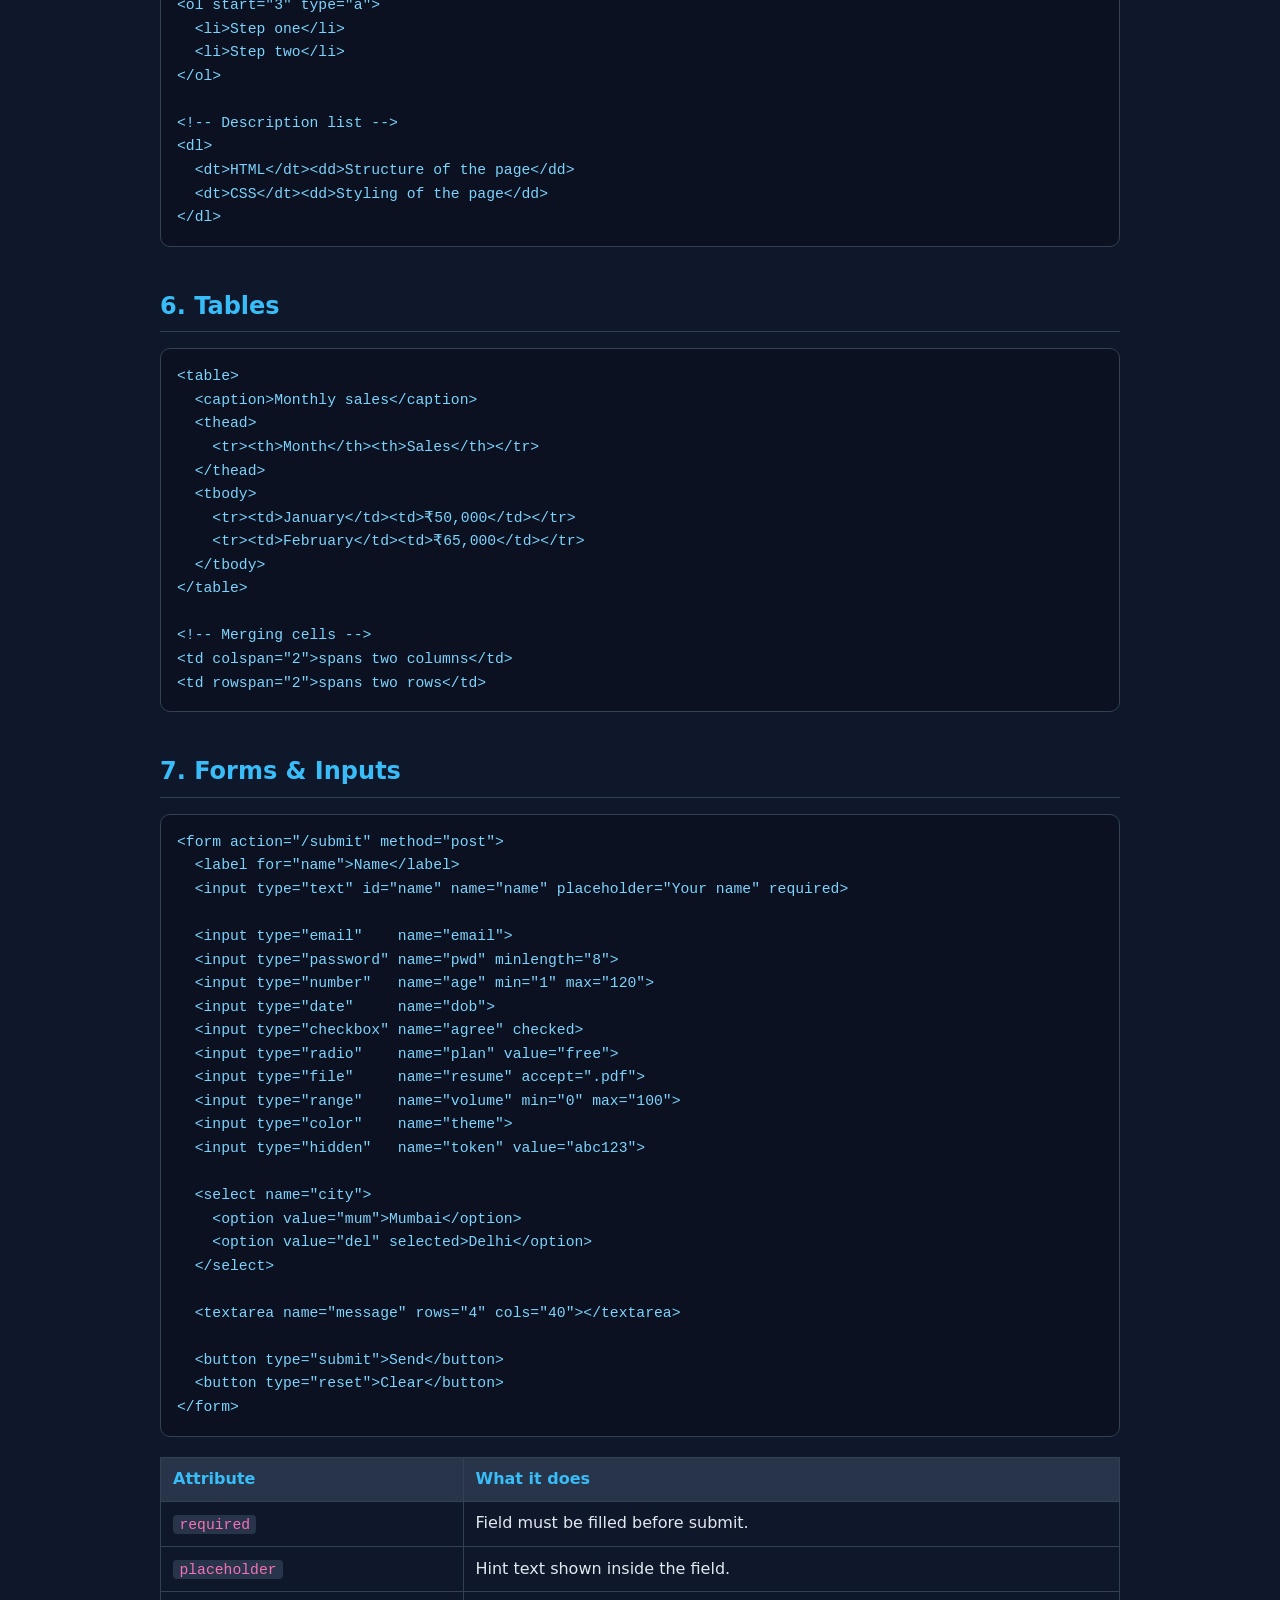
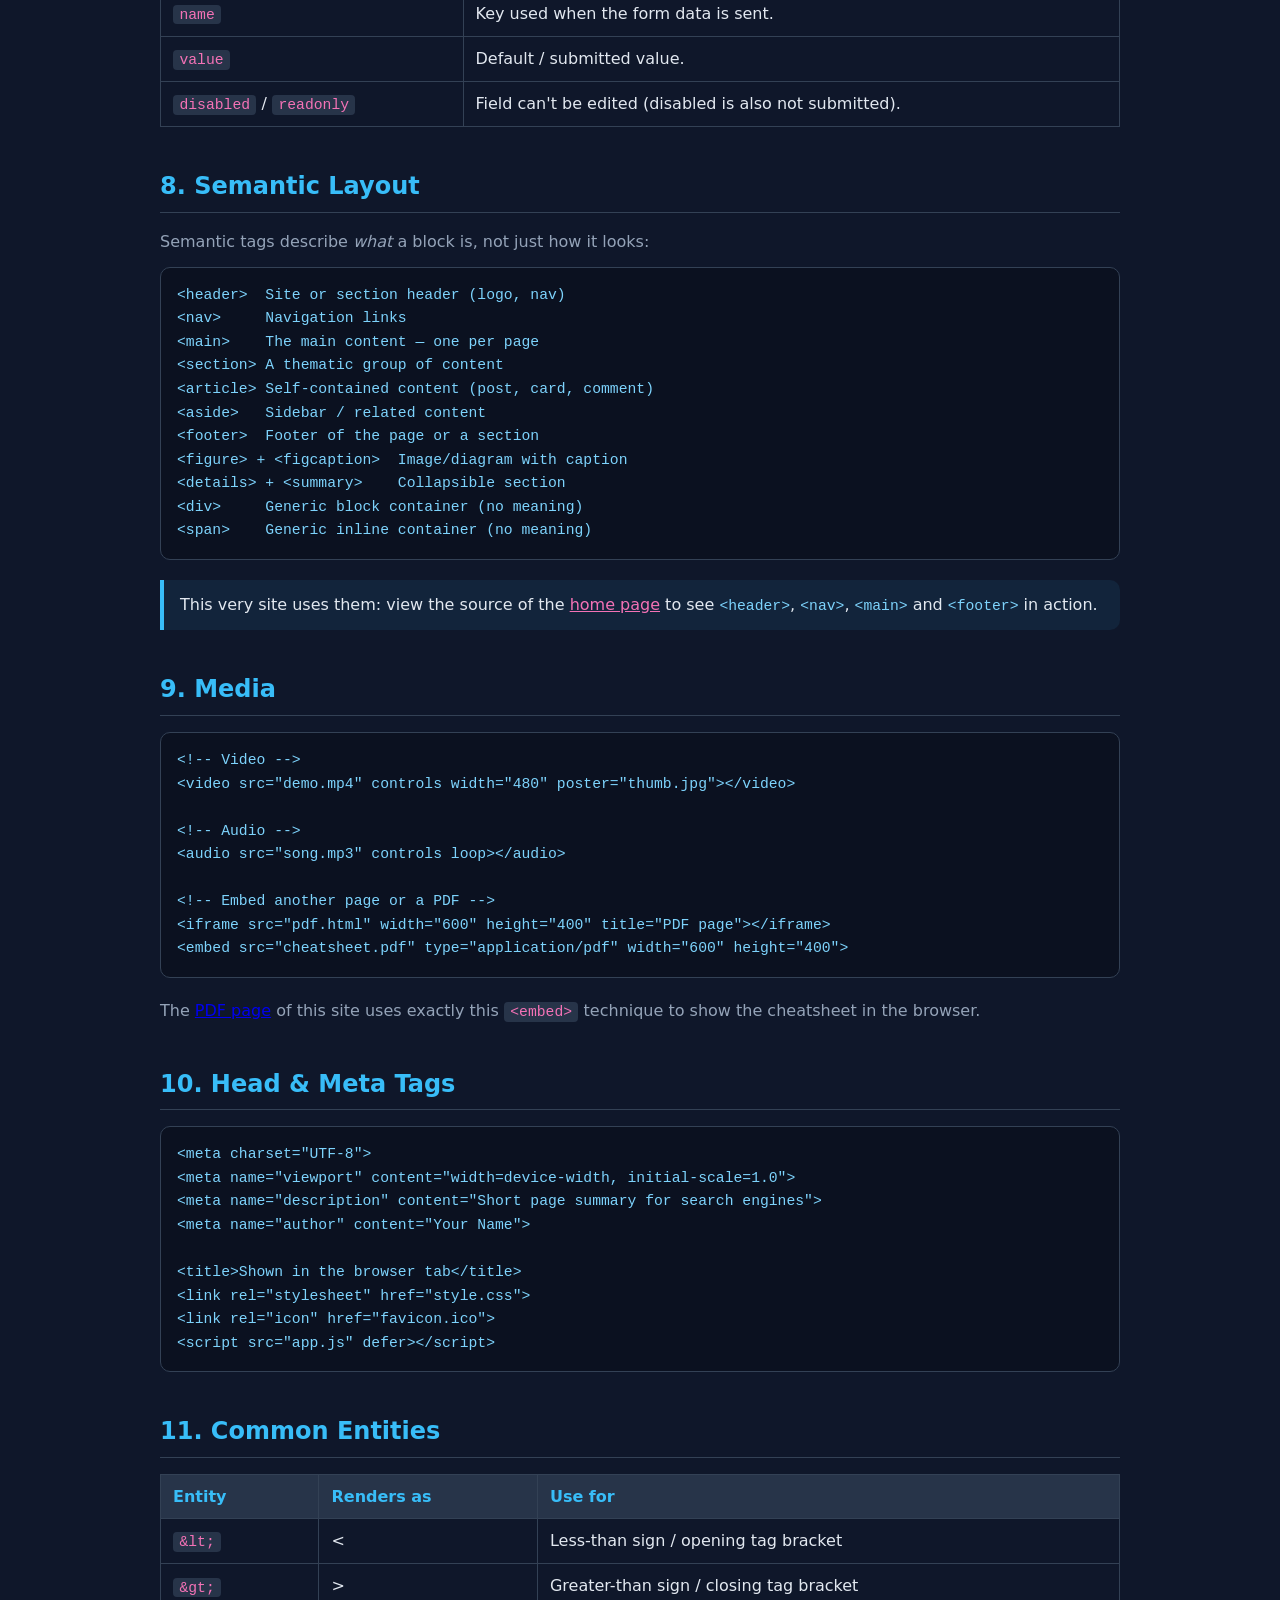
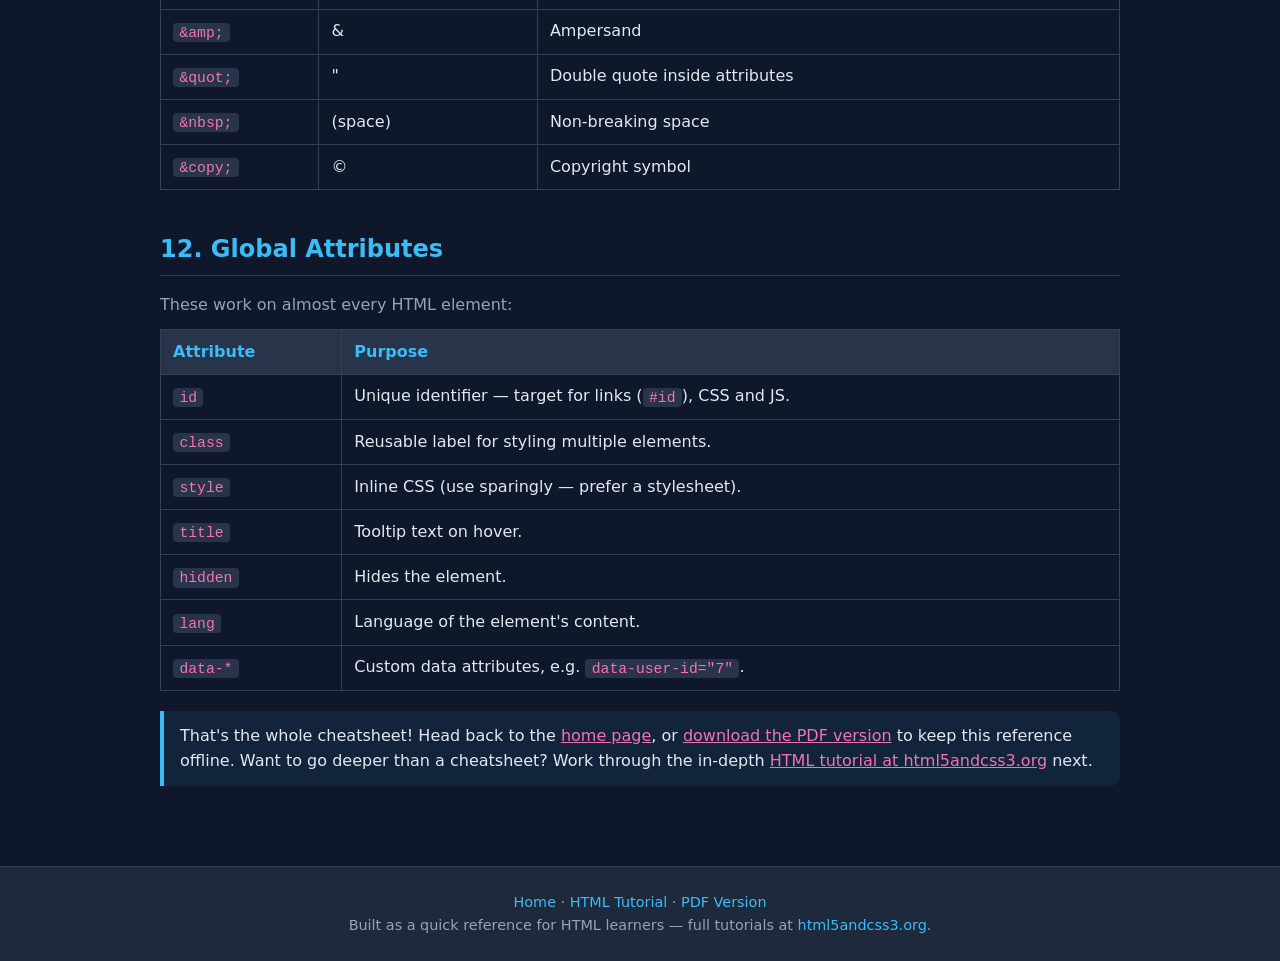
==== commit 8739ce73: "Add natural backlinks to html5andcss3.org pages" ====
--- a/html-tutorial.html
+++ b/html-tutorial.html
@@ -26,6 +26,8 @@
       <p>
         Everything you need to write modern HTML on one page. Prefer a printable copy?
         Grab the <a href="pdf.html" style="color:var(--accent-2)">PDF version</a> and keep it on your desk.
+        For full step-by-step lessons behind each section here, see the complete
+        <a href="https://html5andcss3.org/tutorials/html/" style="color:var(--accent-2)">HTML tutorial on html5andcss3.org</a>.
       </p>
     </section>
 
@@ -288,6 +290,8 @@
       <div class="note">
         That's the whole cheatsheet! Head back to the <a href="index.html">home page</a>,
         or <a href="pdf.html">download the PDF version</a> to keep this reference offline.
+        Want to go deeper than a cheatsheet? Work through the in-depth
+        <a href="https://html5andcss3.org/tutorials/html/">HTML tutorial at html5andcss3.org</a> next.
       </div>
     </section>
   </main>
@@ -298,7 +302,10 @@
       <a href="html-tutorial.html">HTML Tutorial</a> ·
       <a href="pdf.html">PDF Version</a>
     </p>
-    <p>Built as a quick reference for HTML learners.</p>
+    <p>
+      Built as a quick reference for HTML learners — full tutorials at
+      <a href="https://html5andcss3.org/">html5andcss3.org</a>.
+    </p>
   </footer>
 
 </body>
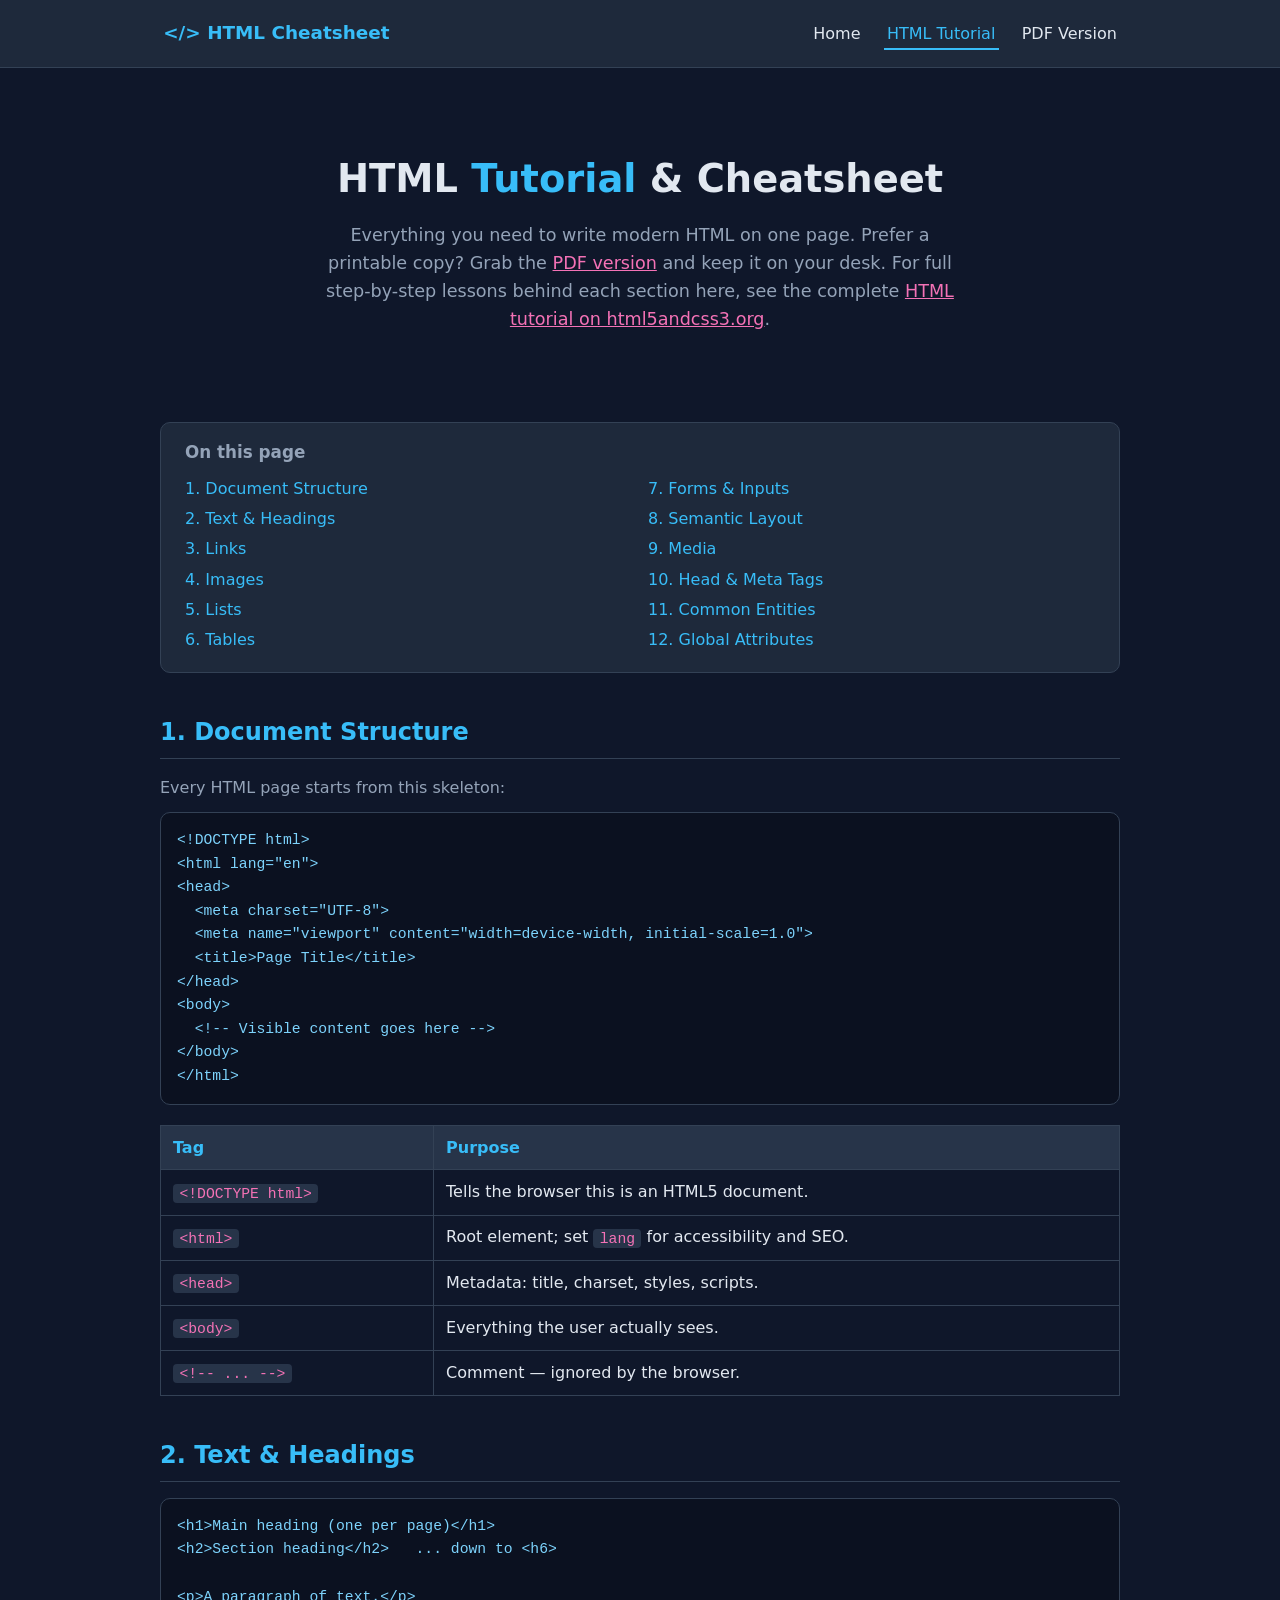
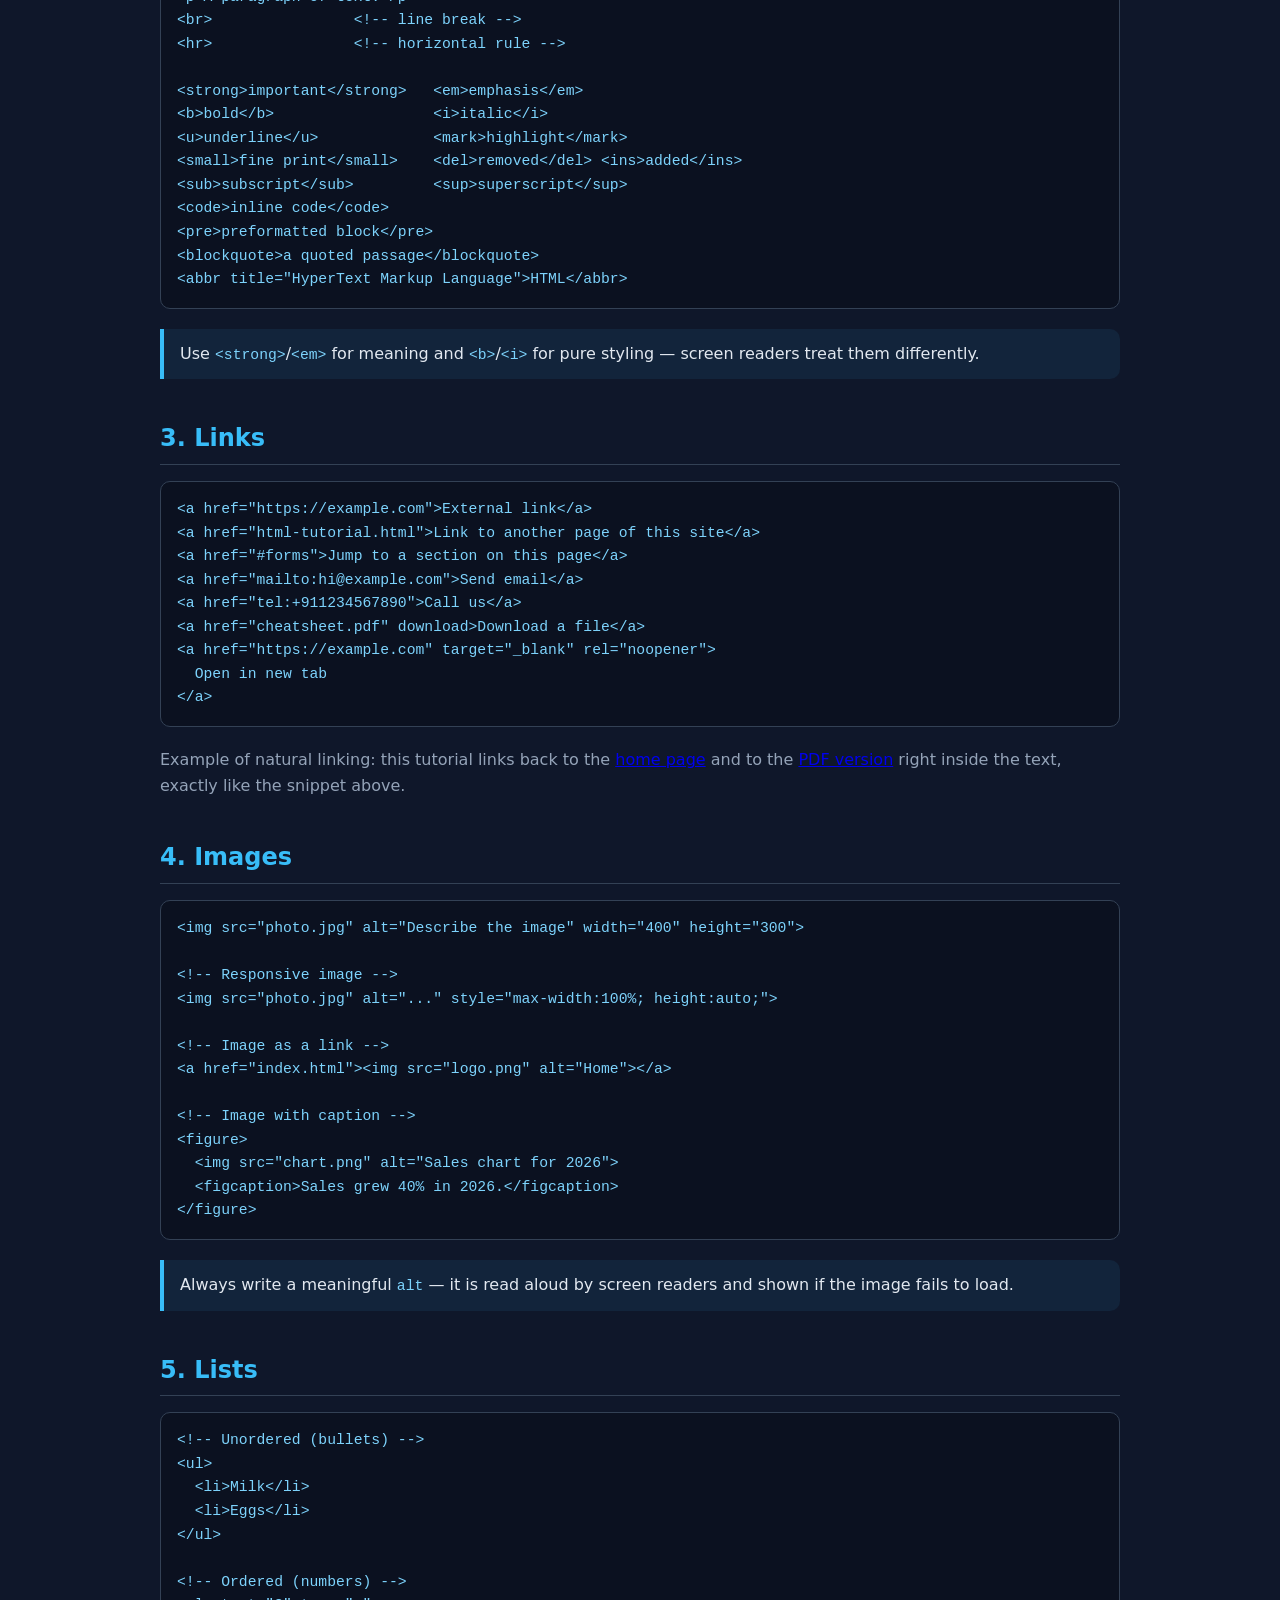
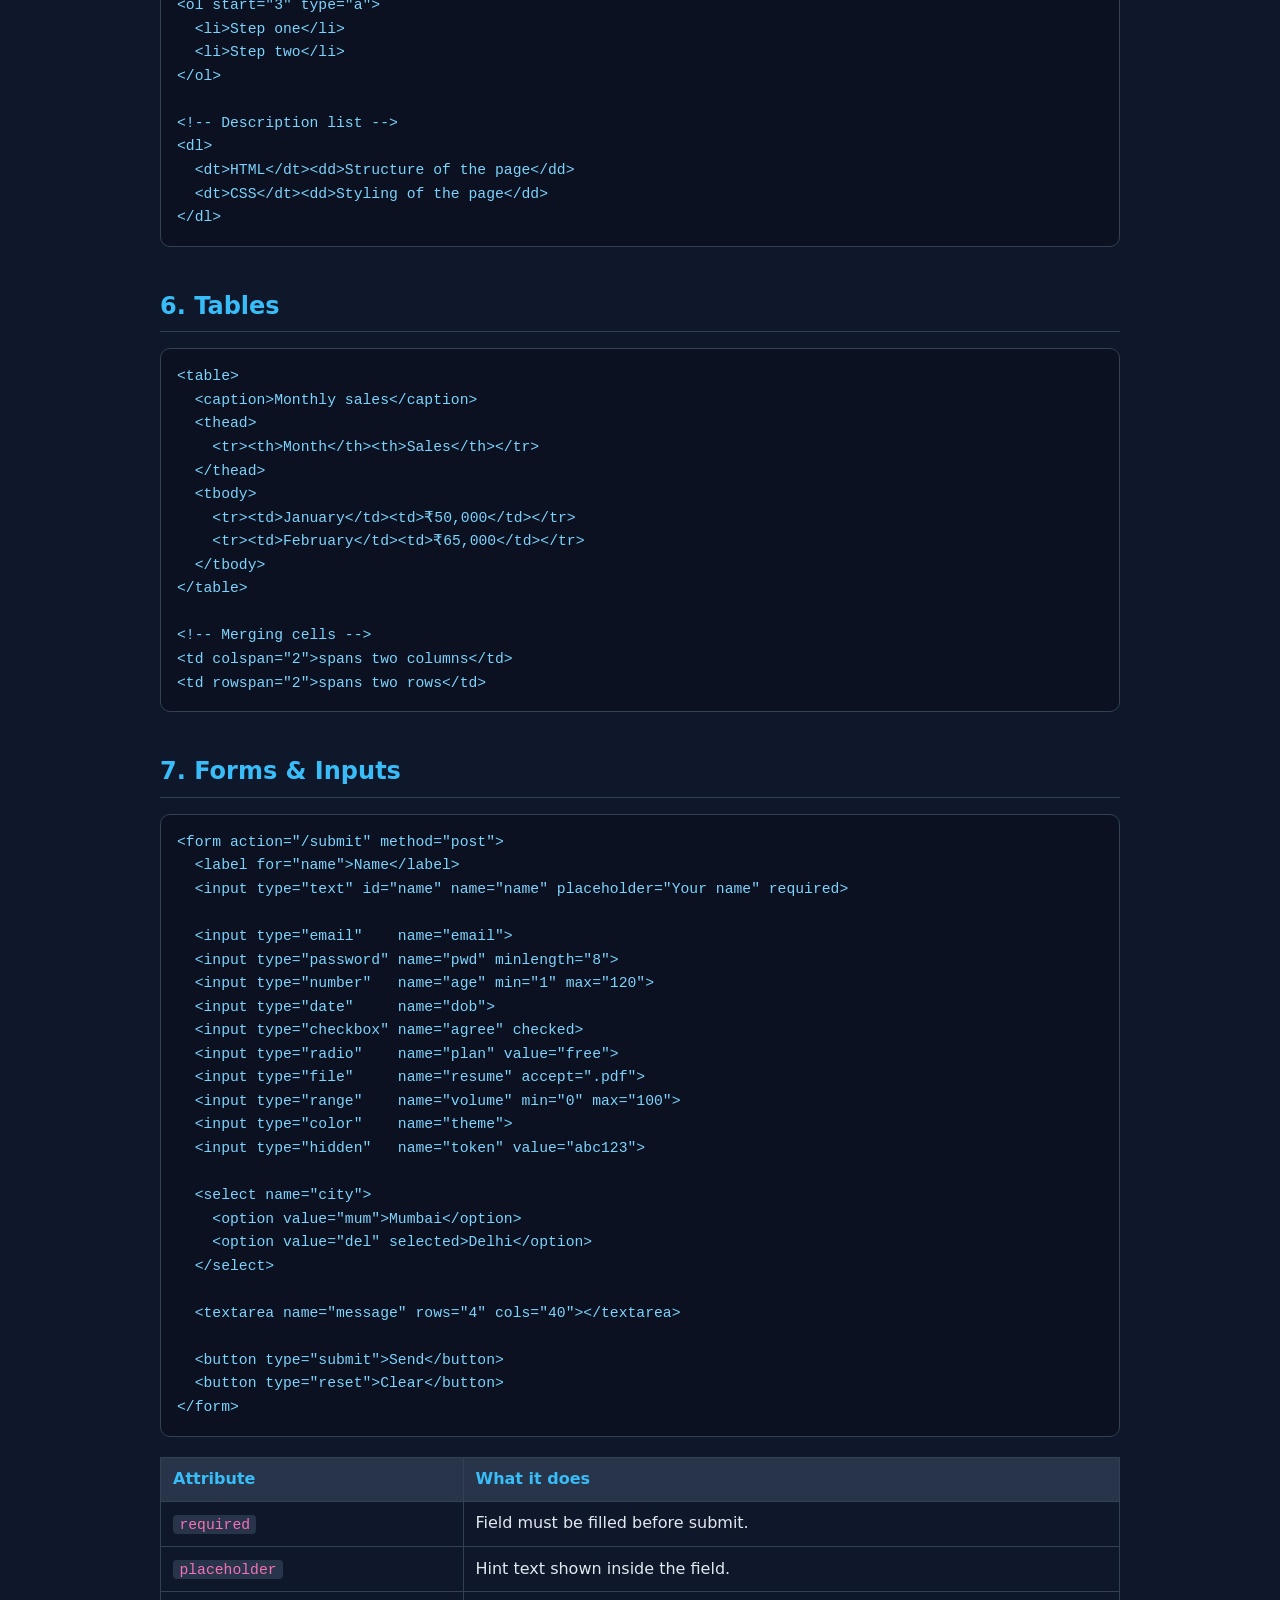
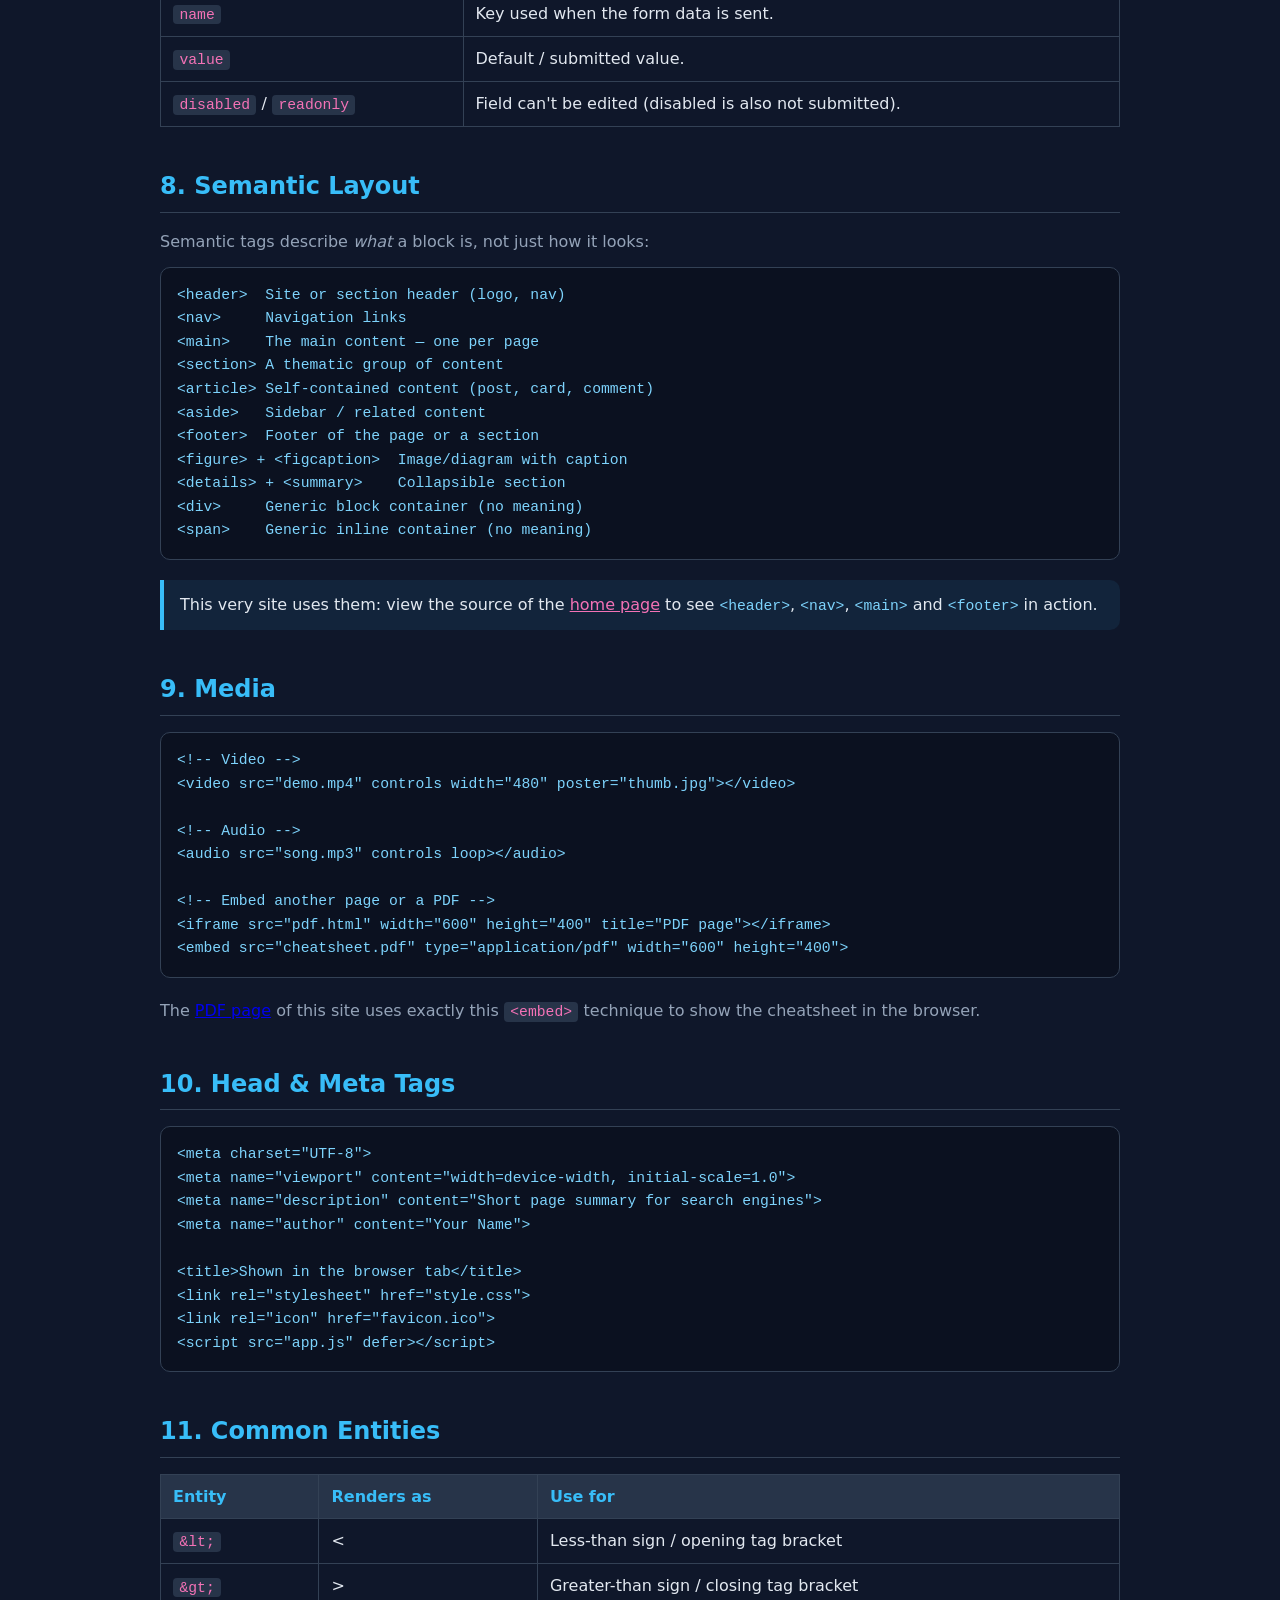
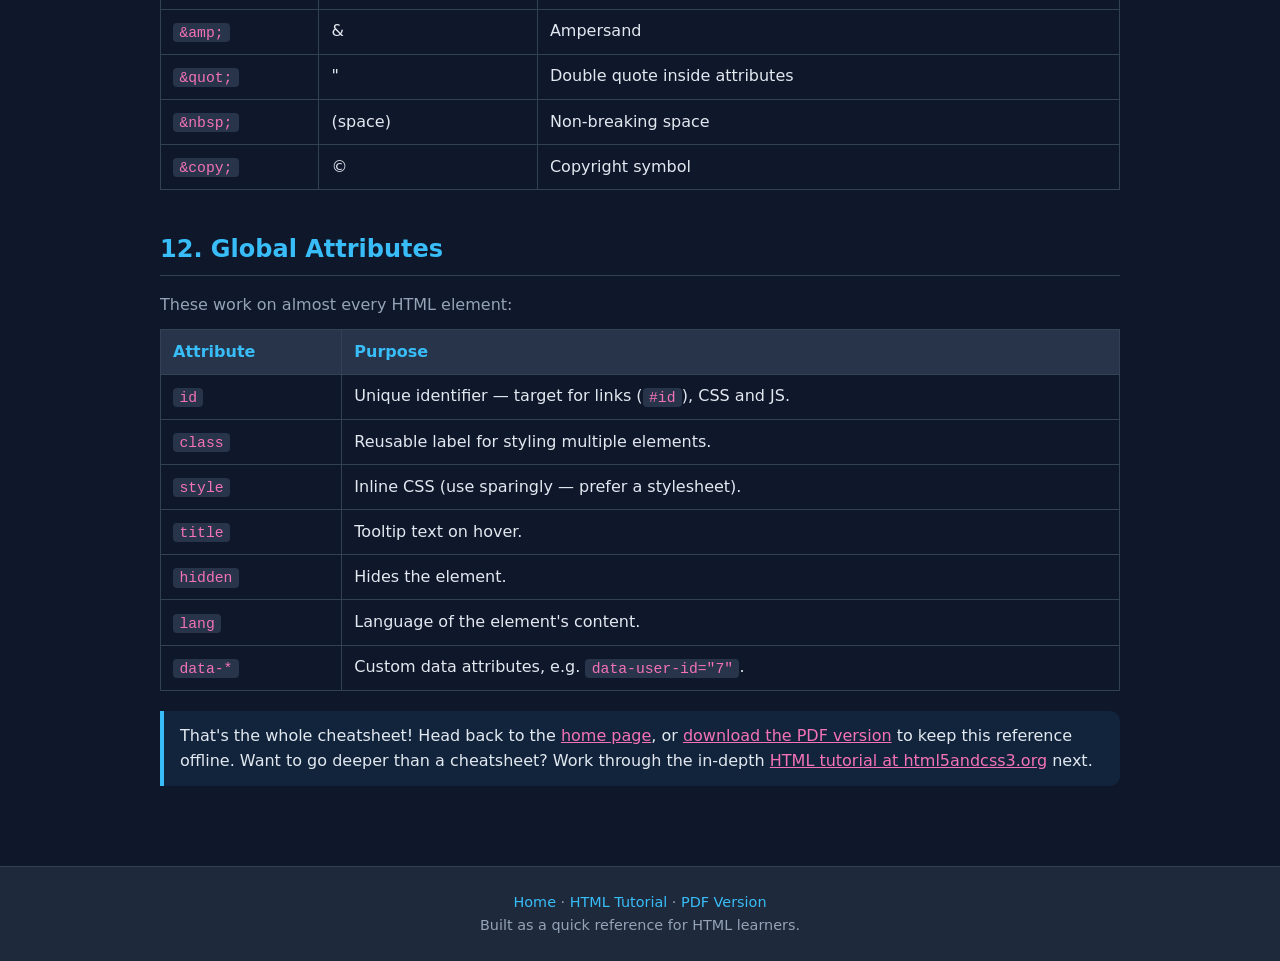
==== commit 0837f574: "Remove homepage backlink, keep tutorial and PDF page links" ====
--- a/html-tutorial.html
+++ b/html-tutorial.html
@@ -302,10 +302,7 @@
       <a href="html-tutorial.html">HTML Tutorial</a> ·
       <a href="pdf.html">PDF Version</a>
     </p>
-    <p>
-      Built as a quick reference for HTML learners — full tutorials at
-      <a href="https://html5andcss3.org/">html5andcss3.org</a>.
-    </p>
+    <p>Built as a quick reference for HTML learners.</p>
   </footer>
 
 </body>
